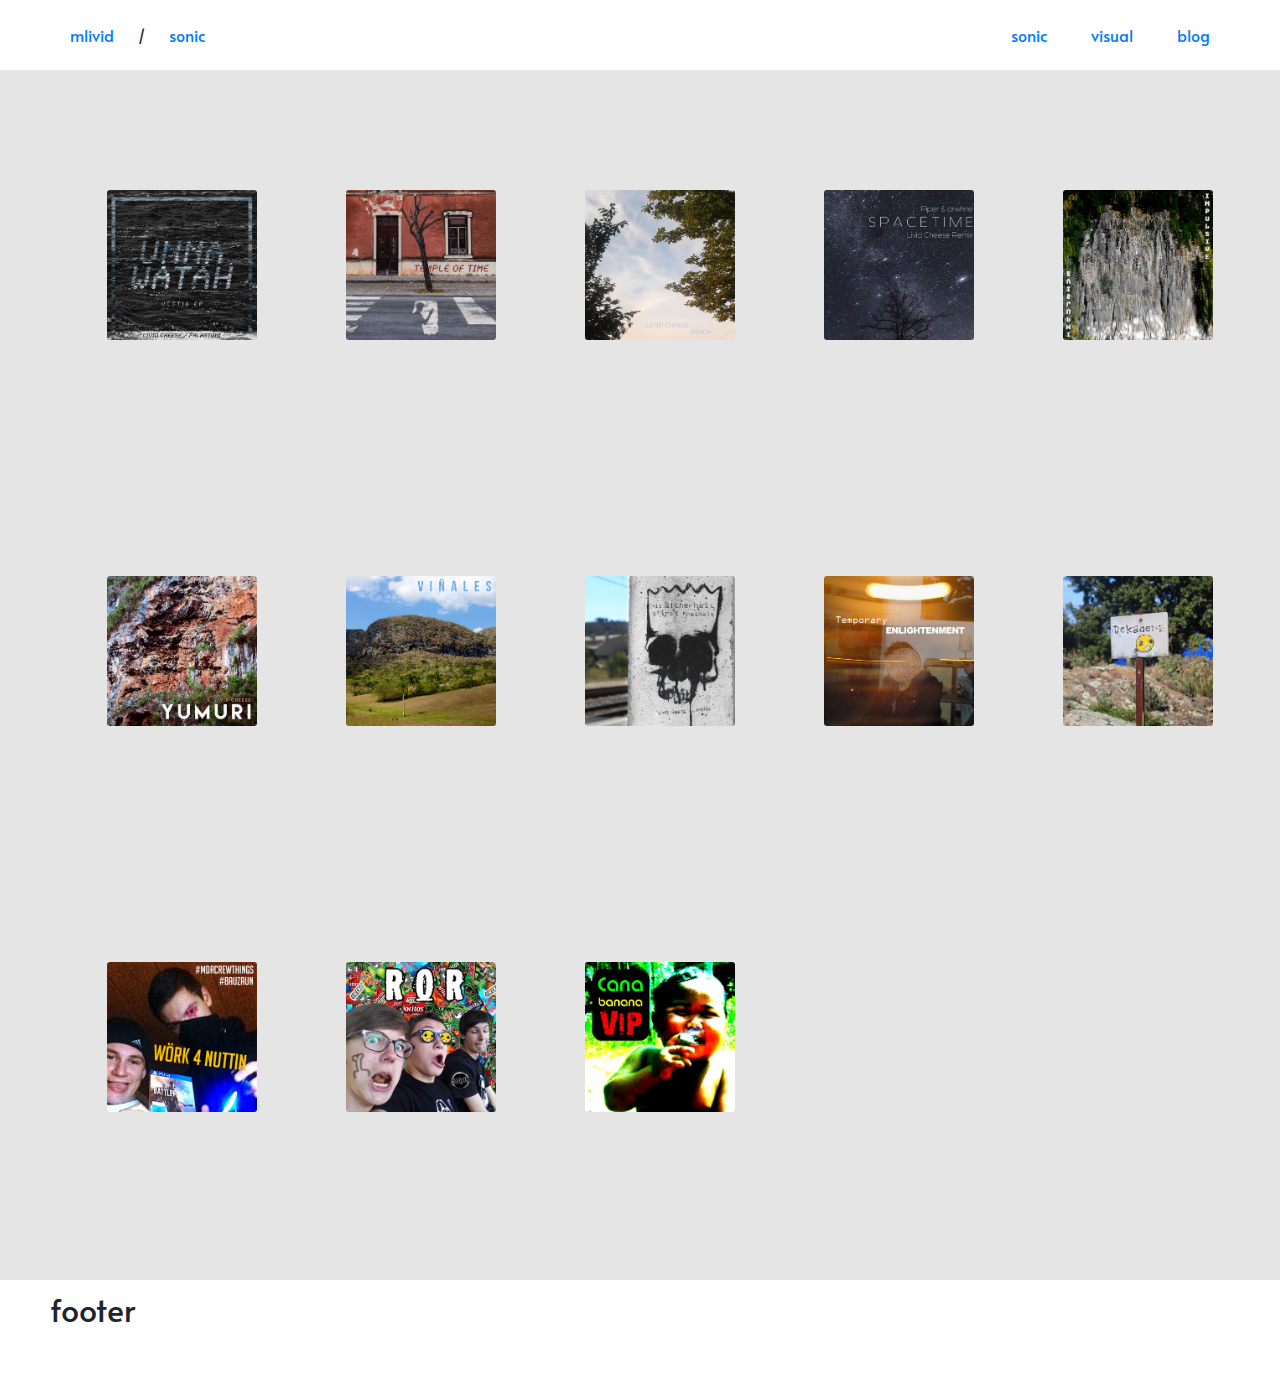
==== sound.html @ 3524cf8d "reset header and fix merge conflict" ====
<!DOCTYPE html>
    <head>
        <title>mlivid sound</title>
        <link rel="stylesheet" type="text/css" href="css/style.css">
        <link href="https://fonts.googleapis.com/css?family=Alata&display=swap" rel="stylesheet">
        <link rel="stylesheet" href="https://stackpath.bootstrapcdn.com/bootstrap/4.3.1/css/bootstrap.min.css" integrity="sha384-ggOyR0iXCbMQv3Xipma34MD+dH/1fQ784/j6cY/iJTQUOhcWr7x9JvoRxT2MZw1T" crossorigin="anonymous">

    </head>
    <body>
            <header>
                <div class="header_content">
                    <div class="header_left">
                        <a href="index.html">mlivid</a>
                        /
                        <a href="sound.html">sonic</a>
                    </div>
                    <div class="header_right">
                        <a href="sound.html">sonic</a>
                        <a href="visual.html">visual</a>
                        <a href="blog.html">blog</a>
                    </div>
                </div>
            </header>
            <div class="content">
                <div class="grid">
                    <!--wichtig das href des img und die id des div "collapse" müssen eineindeutig und die gleichen-->
                    


                    <div class = "tile"> <!--UNNAWATAH-->
                        <img class="cover" src="images/Livid Cheese COVER715/15_unnawatah715.jpg" data-toggle="collapse" href="#unnawatah" role="button" aria-expanded="false" aria-controls="collapseExample"/>
                    </div>
                    <div class="full_row">
                        <div class="collapse" id="unnawatah">
                            <div>
                                <div class="card card-body">
                                    <h3>Livid Cheese & Palastoni - Unnawatah</h3>
                                    <iframe width="100%" height="100" scrolling="no" frameborder="no" allow="autoplay" src="https://w.soundcloud.com/player/?url=https%3A//api.soundcloud.com/tracks/706743538&color=%23ff5500&auto_play=false&hide_related=true&show_comments=true&show_user=true&show_reposts=false&show_teaser=true&visual=true"></iframe>
                                    <a href="https://soundcloud.com/naughtyloss">Check out Palastoni on Soundcloud</a>
                                    <a href="https://open.spotify.com/track/0VYW7cqgPTGfHdKTnNtq9o?si=eqpNDlebTXCwEe1ejMHi8A">Stream via Spotify</a>
                                    <a href="https://lividcheese.bandcamp.com/track/space-time-livid-cheese-remix">Dive deep unna watah via Bandcamp</a>
                                    <h3></h3>
                                    <h3>My flat mate Palasti and I made a track and it turned out to be pretty sick.</h3>
                                    <h3>It is not at all about crazy sound design but much more about the vibes and the evolution of the melodic elements throughout the song which climaxes in the end of the 2nd drop.</h3>
                                    <h3>Dive deep unnawatah with this one let Captain Nemo guide you into the unknown.</h3>
                                </div>
                            </div>
                        </div>
                    </div>


                    <div class = "tile"> <!--TEMPLE OF TIME-->
                        <img class="cover" src="images/Livid Cheese COVER715/14_tot715.jpg" data-toggle="collapse" href="#temple" role="button" aria-expanded="false" aria-controls="collapseExample"/>
                    </div>
                    <div class="full_row">
                        <div class="collapse" id="temple">
                            <div>
                                <div class="card card-body">
                                    <h3>Livid Cheese - Temple of Time</h3>
                                    <iframe width="100%" height="100" scrolling="no" frameborder="no" allow="autoplay" src="https://w.soundcloud.com/player/?url=https%3A//api.soundcloud.com/tracks/706743538&color=%23ff5500&auto_play=false&hide_related=true&show_comments=true&show_user=true&show_reposts=false&show_teaser=true&visual=true"></iframe>
                                    <a href="https://open.spotify.com/track/0VYW7cqgPTGfHdKTnNtq9o?si=eqpNDlebTXCwEe1ejMHi8A">Stream via Spotify</a>
                                    <a href="https://lividcheese.bandcamp.com/track/space-time-livid-cheese-remix">Enter the Temple of Time via Bandcamp</a>
                                    <h3></h3>
                                    <h3>So there was this song 'Space Time' two homies from my hometown Bautzen made.</h3>
                                    <h3>I had already heard it in several sets by Moonchild (arwnhe's other alias) before I realized that he and a friend actually crafted it. The melody of the original is objectively intriguing, so I asked him for the stems. I came up with a liquid drum and bass version of the track. Enjoy the ride :)</h3>
                                </div>
                            </div>
                        </div>
                    </div>


                    <div class = "tile"> <!--REACH-->
                            <img class="cover" src="images/Livid Cheese COVER715/13 Reach715.jpg" data-toggle="collapse" href="#reach" role="button" aria-expanded="false" aria-controls="collapseExample"/>
                        </div>
                        <div class="full_row">
                            <div class="collapse" id="reach">
                                <div>
                                    <div class="card card-body">
                                        <h3>Reach</h3>
                                        <h3>ficki ficki</h3>
                                        <iframe width="100%" height="100" scrolling="no" frameborder="no" allow="autoplay" src="https://w.soundcloud.com/player/?url=https%3A//api.soundcloud.com/tracks/706743538&color=%23ff5500&auto_play=false&hide_related=true&show_comments=true&show_user=true&show_reposts=false&show_teaser=true&visual=true"></iframe>
                                        <a href="https://open.spotify.com/track/0VYW7cqgPTGfHdKTnNtq9o?si=eqpNDlebTXCwEe1ejMHi8A">Stream via Spotify</a>
                                        <a href="https://lividcheese.bandcamp.com/track/space-time-livid-cheese-remix">Download Space Time via Bandcamp</a>
                                        <h3>So there was this song 'Space Time' two homies from my hometown Bautzen made. I had already heard it in several sets by Moonchild (arwnhe's other alias) before I realized that he and another friend made it. The melody of the original is objectively pretty intriguing, so I asked him for the stems. I came up with a liquid drum and bass version of the track. Enjoy the ride :)</h3>
                                    </div>
                                </div>
                            </div>
                        </div>


                        <div class = "tile">  <!--SPACETIME-->
                            <img class="cover" src="images/Livid Cheese COVER715/12 spacetime715.jpg" data-toggle="collapse" href="#spacetime" role="button" aria-expanded="false" aria-controls="collapseExample"/>
                        </div> 
                        <div class="full_row">
                            <div class="collapse" id="spacetime">
                                <div>
                                    <div class="card card-body">
                                        <h3>Spacetime</h3>
                                        <iframe width="100%" height="300" scrolling="no" frameborder="no" allow="autoplay" src="https://w.soundcloud.com/player/?url=https%3A//api.soundcloud.com/tracks/718835131&color=%23ff5500&auto_play=false&hide_related=true&show_comments=true&show_user=true&show_reposts=false&show_teaser=true&visual=true"></iframe>
                                        <a href="https://open.spotify.com/track/0VYW7cqgPTGfHdKTnNtq9o?si=eqpNDlebTXCwEe1ejMHi8A">Stream via Spotify</a>
                                        <a href="https://lividcheese.bandcamp.com/track/space-time-livid-cheese-remix">Download Space Time via Bandcamp</a>
                                        <h3>So there was this song 'Space Time' two homies from my hometown Bautzen made.</h3>
                                        <h3>I had already heard it in several sets by Moonchild (arwnhe's other alias) before I realized that he and a friend actually crafted it. The melody of the original is objectively intriguing, so I asked him for the stems. I came up with a liquid drum and bass version of the track. Enjoy the ride :)</h3>
                                    </div>
                                </div>
                            </div>
                        </div>


                        <div class = "tile">  <!--IMPULSIVE-->
                            <img class="cover" src="images/Livid Cheese COVER715/10 impulsive715.jpg" data-toggle="collapse" href="#impulsive" role="button" aria-expanded="false" aria-controls="collapseExample"/>
                        </div> 
                        <div class="full_row">
                            <div class="collapse" id="impulsive">
                                <div>
                                    <div class="card card-body">
                                        <h3>Livid Cheese & Palastoni - Impulsive</h3>
                                        <iframe width="100%" height="300" scrolling="no" frameborder="no" allow="autoplay" src="https://w.soundcloud.com/player/?url=https%3A//api.soundcloud.com/tracks/485101725&color=%2328a143&auto_play=false&hide_related=true&show_comments=true&show_user=true&show_reposts=false&show_teaser=true&visual=true"></iframe>
                                        <a href="https://open.spotify.com/artist/6AQDiJjrzeagcT4Sgkg2Ni?si=mjuB1xohSgaCP45odhEedg">Stream via Spotify</a>
                                        <a href="https://lividcheese.bandcamp.com/track/impulsive">Download Impulsive via Bandcamp</a>
                                        <h3>enjoy the vibes of the beautiful middle-Saxonian river Zschopau</h3>                                   
                                    </div>
                                </div>
                            </div>
                        </div>


                        <div class = "tile">  <!--YUMURI-->
                            <img class="cover" src="images/Livid Cheese COVER715/09 Yumuri715.jpg" data-toggle="collapse" href="#yumuri" role="button" aria-expanded="false" aria-controls="collapseExample"/>
                        </div> 
                        <div class="full_row">
                            <div class="collapse" id="yumuri">
                                <div>
                                    <div class="card card-body">
                                        <h3>Livid Cheese - Yumuri</h3>
                                        
                                        <iframe width="100%" height="300" scrolling="no" frameborder="no" allow="autoplay" src="https://w.soundcloud.com/player/?url=https%3A//api.soundcloud.com/tracks/432289431&color=%23d66a33&auto_play=false&hide_related=true&show_comments=true&show_user=true&show_reposts=false&show_teaser=true&visual=true"></iframe>
                                        <a href="https://open.spotify.com/track/67fvqwncmJCj1f6Ekr0jHC?si=I_ZoDjfyQMy6Fdyn6_AzKQ">Stream via Spotify</a>
                                        <a href="http://soundcloudfollowers.org/download/?id=432289431">Download Yumuri</a>
                                        <h3>Last month I was stumbling through Yumuri canyon in the southeast of Cuba. Fucking beautiful nature they got there, gorgeous rock faces (cover) and the craziest colourful plants. When the trail I took ended I just undressed and swam further up in the Yumuri river. The water was drinkable. Imagine swimming in the middle of deserted nature and rainforest and just sipping right from where you swim in.

                                            I dunno man, this place was sick, I hope you liked what was created out of the canyons inspiration.</h3>
                                    </div>
                                </div>
                            </div>
                        </div>


                        <div class = "tile">  <!--VINALES-->
                            <img class="cover" src="images/Livid Cheese COVER715/08 vinales715.jpg" data-toggle="collapse" href="#vinales" role="button" aria-expanded="false" aria-controls="collapseExample"/>
                        </div> 
                        <div class="full_row">
                            <div class="collapse" id="vinales">
                                <div>
                                    <div class="card card-body">
                                        <h3>Livid Cheese - Viñales</h3>
                                        <iframe width="100%" height="300" scrolling="no" frameborder="no" allow="autoplay" src="https://w.soundcloud.com/player/?url=https%3A//api.soundcloud.com/tracks/482880207&color=%23d1d1d1&auto_play=false&hide_related=true&show_comments=true&show_user=true&show_reposts=false&show_teaser=true&visual=true"></iframe>
                                        <a href="https://open.spotify.com/track/779NUfbn9jmgmmMoBa0GAi?si=Aloc5Gw8S6SFxPTcd4yWhw">Stream via Spotify</a>
                                        <a href="https://www.toneden.io/pot-monkey/post/v-i-a-l-e-s">Download Viñales</a>
                                        <h3>My musical tribute to one of the most beautiful places I got to experience.<h3>

                                        <h3>Viñales, a village in the northern end of the island Cuba. An area full of fascinating rocks stomping out of the ground and tobacco fields between those. Unfortunately it's full of tourists but as a tourists who am I to complain.</h3>
                                            
                                        <h3>The song in its emotional variety represents the feelings I had in Viñales over the days. Once you are confronted with dancing and cheering people in the village. But around the village you find the beauty in the silence. You stand there in front of these rocks. They are not even that high. But because of their shape and colour you are kind of positively awed by this sheer power of nature that put these into beeing. Kinda the feelings I tried to recreate in the outro.</h3>
                                            
                                        <h3>So many sounds in this track are directly taken from my recordings of this place. Be it the sounds of the birds that I never have had heard before, the soothing screaming of the 50 year old old-timer engines reverbing between the rocks, the sounds of a carriage I was able to hitchhike with which is layered under the hi-hats for more organic percussion sounds.</h3>
                                        <h3>The vocals to be honest were recorded a week later in the center of Havanna.</h3>
                                        <h3>-- [These slums are especially special in Havanna because the way people live there is different to the way people live in the whole rest of the island. Basically folks from the villages who had dreams of the big money and came to the big town to pursue their happiness and their kids. Their kids eventually grew up, never experiencing the world outside Havanna and end up being Hustlers. Same procedure as anywhere else but here it was even more shocking since the cubans in other parts of the island often appreciated what they had and at least a little happy up to fucking content! Anyways, as people in these slums often do when the materialistic goals made up by society seem too far away to be reached and other thought construct to give ones live sense fail, they face towards alcohol... or religion! And that's what I saw.] --</h3>
                                        <h3>I roamed through the blocks ad suddenly heard percussive tribal drumming and chanting in the distant. I followed the source of the sound. Turning around a corner I saw two dozens of people standing in front of a shop where music came out of. I went closer to see what was going on in the shop: 1 guy doing some seriously rhythmically disturbing things to a conga (by using big gaps between the beats he created a crazy feeling of rhythm with which one always anticipated the next beats), 2 guys with african shakers, 1 guy using a rusty propeller of a ship as a cowbell, 1 guy screaming the devil out of his lungs in some african language and 50 people on way to few sqare-meters dancing wildly with closed eyes and echoing whatever that crazy singer just screamed. I asked one other man who was not so blown away in another state of conciousness as the people inside clearly were what the heck es pasa aqui? He answered something about "ritual religioso" and "Africa".</h3>
                                        <h3>As the basic rhythm was constant for many minutes put my bag down, started the recording and tried to get into the tune they play. Always when I am on a techno party I have to force myself to dance and then after 5-10min I am in a state of trance. Here It was the same. I digged this conga beat for 20 minutes until I realised that it'd be a good time to turn off the recording to save memory for something else to come. Man, I was so fucking into it, waking up from this trance I felt connected to primal musical instincts that I had not felt in this manner before. I mean look at it, that's how it started back then in good old Africa: some drumming sounds and chanting. If you ever get to witness this African music and it doesn't catch you on the very first tone, give it a shot for a couple of minutes since it might really grab you!</h3>
                                            
                                        <h3>Alright, enough of the story telling, go out in the sun and enjoy life fellas!</h3>
                                    </div>
                                </div>
                            </div>
                        </div>


                        <div class = "tile">  <!--SICHERHEIT-->
                            <img class="cover" src="images/Livid Cheese COVER715/06 Sicherheit715.jpg" data-toggle="collapse" href="#sicherheit" role="button" aria-expanded="false" aria-controls="collapseExample"/>
                        </div> 
                        <div class="full_row">
                            <div class="collapse" id="sicherheit">
                                <div>
                                    <div class="card card-body">
                                        <h3>Livid Cheese & Matec - Sicherheit</h3>
                                        <iframe width="100%" height="300" scrolling="no" frameborder="no" allow="autoplay" src="https://w.soundcloud.com/player/?url=https%3A//api.soundcloud.com/tracks/397514040&color=%232d96e0&auto_play=false&hide_related=true&show_comments=true&show_user=true&show_reposts=false&show_teaser=true&visual=true"></iframe>
                                        <h3>Last September I started to study Acoustical Engineering in Mittweida. It did not take long to find other Drum & Bass enthusiasts among my classmates. Matze (Matec) presented his humility to the genre obviously by wearing a Methlab pullover. After finding out that studying does not fill ones entire schedule in Mittweida I started to put some synthesizerlove on one of Matzes beats and the product is presented to you above.

                                        <h3>but what the fuck is "Sicherheit"?</h3>
                                            
                                        <h3>Back then we were a little bit affected by the election for the german parliament. Right-wing forces have grown stronger and the overall opinion of the middle shifts rightwards as well. To mirror our concerns about this development we inserted a vocal sample of Alice Weidel (hell of an straight-outta-economy populist shit talking cunt who got to sit in our parliament for the right-wing party since election.)</h3>
                                            
                                        <h3>Sicherheit means "safety". In the days of the election it was probably the populists' favourite word. By asking for more Sicherheit all the time and media constantly talking about nothing but the "unbearable" amount of refugees coming here the average Hans in Germany feels more and more unsafe, which critically effected the election result.</h3>
                                            
                                        <h3>So we added "Mit Sicherheit stirbt Freiheit" -> "Safety kills Freedom" to remind people of the freedom they give up by accepting all the the steps government takes or by letting in all the fears media wants to funnel into your mind without resistance.</h3>
                                        <h3>To put it in easier words -> fuck the system!</h3>
                                        <a href="https://open.spotify.com/track/35C97ByUmxFv35oGzkFTfx?si=05jttNeUR9edz_3TzuY2QA">Stream via Spotify</a>
                                        <a href="http://soundcloudfollowers.org/download/?id=397514040">Download Sicherheit via Bandcamp</a>
                                    </div>
                                </div>
                            </div>
                        </div>

                        <div class = "tile">  <!--TEMPORARY-->
                            <img class="cover" src="images/Livid Cheese COVER715/05 Temporary-Enlightenment715.jpg" data-toggle="collapse" href="#temporary" role="button" aria-expanded="false" aria-controls="collapseExample"/>
                        </div> 
                        <div class="full_row">
                            <div class="collapse" id="temporary">
                                <div>
                                    <div class="card card-body">
                                        <h3>Livid Cheese - Temporary Enlightenment</h3>
                                        <iframe width="100%" height="300" scrolling="no" frameborder="no" allow="autoplay" src="https://w.soundcloud.com/player/?url=https%3A//api.soundcloud.com/tracks/389510664&color=%23ff5500&auto_play=false&hide_related=true&show_comments=true&show_user=true&show_reposts=false&show_teaser=true&visual=true"></iframe>
                                    
                                        <a href="https://open.spotify.com/track/6PPWCiNvpUPGMFXHVnujs2?si=1ioA9Z0IQn6xGKL1jXKH9Q">Get enlightened via Spotify</a>
                                        <a href="http://soundcloudfollowers.org/download/?id=389510664">Download some enlightenment</a>
                                        <h3>So many ideas, so few memories. be temporarily enlightened by this one.</h3>
                                    </div>
                                </div>
                            </div>
                        </div>


                        <div class = "tile">  <!--DEKADENZ-->
                            <img class="cover" src="images/Livid Cheese COVER715/04 dekadenz715.jpg" data-toggle="collapse" href="#dekadenz" role="button" aria-expanded="false" aria-controls="collapseExample"/>
                        </div> 
                        <div class="full_row">
                            <div class="collapse" id="dekadenz">
                                <div>
                                    <div class="card card-body">
                                        <h3>Livid Cheese - Dekadenz</h3>
                                        <iframe width="100%" height="300" scrolling="no" frameborder="no" allow="autoplay" src="https://w.soundcloud.com/player/?url=https%3A//api.soundcloud.com/tracks/389510664&color=%23e0782d&auto_play=false&hide_related=true&show_comments=true&show_user=true&show_reposts=false&show_teaser=true&visual=true"></iframe>
                                    
                                        <a href="https://open.spotify.com/track/2xO3UsXY4QVBv0ifW6qBbq?si=4bXxICfFRqub1BuPX5k6Yg">Stream via Spotify</a>
                                    </div>
                                </div>
                            </div>
                        </div>


                        <div class = "tile">  <!--WORK-->
                            <img class="cover" src="images/Livid Cheese COVER715/02 wfn vip715.jpg" data-toggle="collapse" href="#work" role="button" aria-expanded="false" aria-controls="collapseExample"/>
                        </div> 
                        <div class="full_row">
                            <div class="collapse" id="work">
                                <div>
                                    <div class="card card-body">
                                        <h3>Decimal Bass - Work For Nothing (Livid Cheese & Solar Edit)</h3>
                                        <iframe width="100%" height="300" scrolling="no" frameborder="no" allow="autoplay" src="https://w.soundcloud.com/player/?url=https%3A//api.soundcloud.com/tracks/303990593&color=%23ff5500&auto_play=false&hide_related=true&show_comments=true&show_user=true&show_reposts=false&show_teaser=true&visual=true"></iframe>
                                
                                    </div>
                                </div>
                            </div>
                        </div>


                        <div class = "tile">  <!--ROR-->
                            <img class="cover" src="images/Livid Cheese COVER715/01 ROR715.jpg" data-toggle="collapse" href="#ror" role="button" aria-expanded="false" aria-controls="collapseExample"/>
                        </div> 
                        <div class="full_row">
                            <div class="collapse" id="ror">
                                <div>
                                    <div class="card card-body">
                                        <h3>Livid Cheese & Solar - ROR</h3>
                                        <iframe width="100%" height="300" scrolling="no" frameborder="no" allow="autoplay" src="https://w.soundcloud.com/player/?url=https%3A//api.soundcloud.com/tracks/261863784&color=%23ff5500&auto_play=false&hide_related=true&show_comments=true&show_user=true&show_reposts=false&show_teaser=true&visual=true"></iframe>
                                    
                                        <a href="https://open.spotify.com/track/3AsklCdsAoH7f1MB2kNes9?si=DL9CiZ8ATzmVFHXPJAV-aA">Stream via Spotify</a>
                                    </div>
                                </div>
                            </div>
                        </div>


                        <div class = "tile">  <!--canabanana-->
                            <img class="cover" src="images/Livid Cheese COVER715/00 VIP715.jpg" data-toggle="collapse" href="#canabanana" role="button" aria-expanded="false" aria-controls="collapseExample"/>
                        </div> 
                        <div class="full_row">
                            <div class="collapse" id="canabanana">
                                <div>
                                    <div class="card card-body">
                                        <h3>Livid Cheese & Solar - Canabanana VIP</h3>
                                        <iframe width="100%" height="300" scrolling="no" frameborder="no" allow="autoplay" src="https://w.soundcloud.com/player/?url=https%3A//api.soundcloud.com/tracks/160157179&color=%23ffd400&auto_play=false&hide_related=true&show_comments=true&show_user=true&show_reposts=false&show_teaser=true&visual=true"></iframe>
                                    
                                        <a href="https://open.spotify.com/track/1kcNEvEGFz5bKJR7i5erqo?si=QpOhnWnDQseDpcMiZ6Iqmw">Stream via Spotify</a>
                                    </div>
                                </div>
                            </div>
                        </div>

                </div>
            </div>
            <footer>
                <h2>footer</h2>
            </footer>
        </div>
    </body>
    <script src="https://code.jquery.com/jquery-3.1.1.min.js" ></script>
    <script src="https://cdnjs.cloudflare.com/ajax/libs/popper.js/1.14.7/umd/popper.min.js" integrity="sha384-UO2eT0CpHqdSJQ6hJty5KVphtPhzWj9WO1clHTMGa3JDZwrnQq4sF86dIHNDz0W1" crossorigin="anonymous"></script>
    <script src="https://stackpath.bootstrapcdn.com/bootstrap/4.3.1/js/bootstrap.min.js" integrity="sha384-JjSmVgyd0p3pXB1rRibZUAYoIIy6OrQ6VrjIEaFf/nJGzIxFDsf4x0xIM+B07jRM" crossorigin="anonymous"></script>
    <script src="script/app.js"></script>

</html
---- css/style.css ----
*{
    margin:0px;
    padding:0px;
    font-family: 'Alata', sans-serif;
    position:relative;
}
footer{
    height: 100px;
    padding:10px 50px;
}
header{
    position: fixed;
    top:0px;
    display:flex !important;
    flex-direction: row;
    height:70px;
    width:100vw;
    padding:10px 50px;
    align-items: center;
    overflow:auto;
    background-color: white;
    z-index: 100;
}
.header_content{
    margin:0px auto;
    width:100%;
    max-width:2000px;
}
a{
    padding:20px;
    text-decoration: none;
    
}
a:hover{
    color: darkblue;
    text-decoration: none;

}
header .header_left{
    text-align: left;
    float:left;
    width:50%;
}
header .header_right{
    text-align: right;
    float: right;
    width:50%;
}
body{
    text-align: center;
    width:100vw;
    overflow-y: scroll;
    overflow-x: hidden;
}
.content{
    margin-top:70px;
    padding: 50px 50px;
    background-color: rgba(0,0,0,0.1);
}
.grid{
    display:grid;
    grid-auto-flow: dense;
    grid-template-columns: repeat(auto-fit, minmax(220px,1fr));
    grid-gap: 1rem;
    justify-items: center;
}
.tile{
    width:150px;
    margin:50px;
}
.cover{
    margin:20px;
    -webkit-transition: margin 0.2s ease-in-out;
    -moz-transition: margin 0.2s ease-in-out;
    -o-transition: margin 0.2s ease-in-out;
    transition: margin 0.2s ease-in-out;
}
.cover:hover{
    cursor:pointer;
    animation:float 0.5s ease-in-out;
}
@keyframes float {
	0% {
		box-shadow: 0 0px 0px 0px rgba(0,0,0,0.3);
		transform: translatey(0px);
	}
	50% {
		box-shadow: 0 5px 15px 0px rgba(0,0,0,0.1);
		transform: translatey(-5px);
	}
	100% {
		box-shadow: 0 0px 0px 0px rgba(0,0,0,0.3);
		transform: translatey(0px);
	}
}


.tile .cover{
    width:100%;
    border-radius: 3px;
}
.full_row{
    grid-column: 1/-1 ;
    width:100%;
    max-width:1200px;
}

.card h3{
    padding:5px;
}
.vertical_list{
    display:flex;
    flex-direction: column;
    flex-wrap: wrap;
    align-self: center;
   
}
.list_wrapper{
    display:grid;
    grid-template-columns: 1;
    grid-template-rows: 1;
    background-color: rgba(0,0,0,0.7);
    height:100%;
    grid-column: 3;

}
.vertical_list li{
    
    padding:10px;
    margin: 20px 0px;
    text-align: center;
    
}
.list_wrapper .vertical_list button{
    padding:10px;
    border:0;
    font-size: 100%;
    font-family: inherit;
    color:white;
    background-color:rgba(0,0,0,0);
}
.vertical_list button:hover{
    border:1px solid white;
}
.image_container{
    display:grid;
    grid-template-columns: 3fr 1fr 1fr;
    grid-template-rows:1;
    background-image: url(../test.jpg);
    background-size: cover;
    height: 80vh;
}
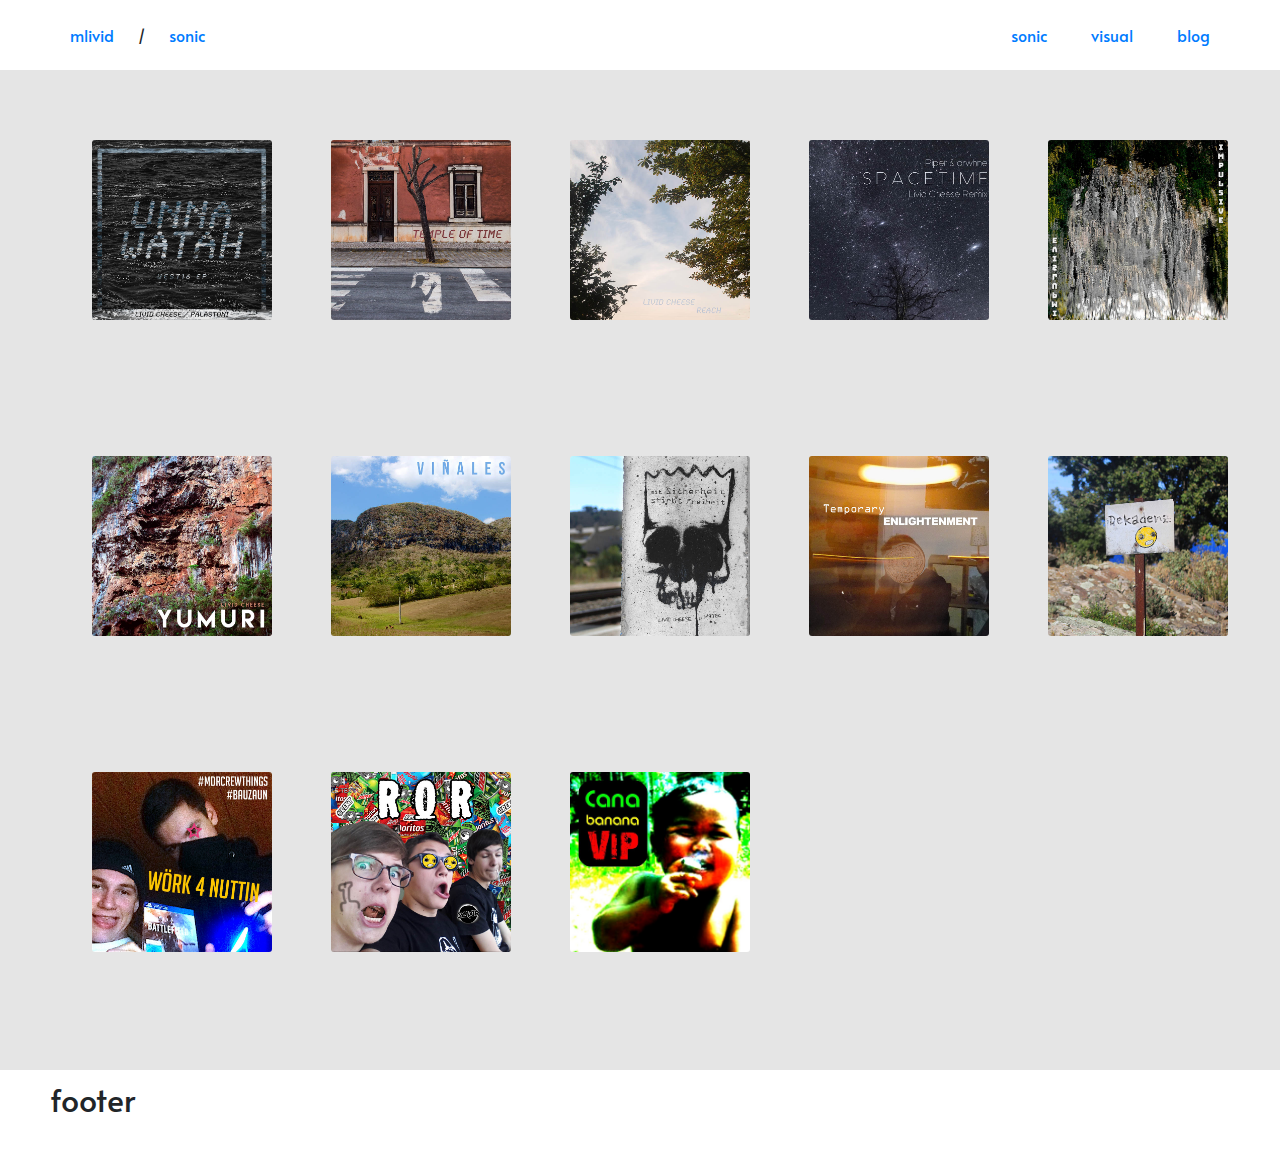
==== commit 794a1e65: "insert responsive css youtube embedd class as well as youtube videos for yumuri and reach" ====
--- a/sound.html
+++ b/sound.html
@@ -77,11 +77,23 @@
                                 <div>
                                     <div class="card card-body">
                                         <h3>Reach</h3>
-                                        <h3>ficki ficki</h3>
                                         <iframe width="100%" height="100" scrolling="no" frameborder="no" allow="autoplay" src="https://w.soundcloud.com/player/?url=https%3A//api.soundcloud.com/tracks/706743538&color=%23ff5500&auto_play=false&hide_related=true&show_comments=true&show_user=true&show_reposts=false&show_teaser=true&visual=true"></iframe>
                                         <a href="https://open.spotify.com/track/0VYW7cqgPTGfHdKTnNtq9o?si=eqpNDlebTXCwEe1ejMHi8A">Stream via Spotify</a>
                                         <a href="https://lividcheese.bandcamp.com/track/space-time-livid-cheese-remix">Download Space Time via Bandcamp</a>
-                                        <h3>So there was this song 'Space Time' two homies from my hometown Bautzen made. I had already heard it in several sets by Moonchild (arwnhe's other alias) before I realized that he and another friend made it. The melody of the original is objectively pretty intriguing, so I asked him for the stems. I came up with a liquid drum and bass version of the track. Enjoy the ride :)</h3>
+                                        <h3>The first drop shall remind you of the euphoria that summer festivals emit for it is mid winter right now. The second drop goes
+                                        <h3>d</h3>
+                                        <h3>e</h3>
+                                        <h3>e</h3>
+                                        <h3>e</h3>
+                                        <h3>e</h3>
+                                        <h3>p</h3>
+                                        <h3>Enjoy the vibes folks.</h3>
+                                        <h3> </h3>    
+                                        <h3>My flat mate Timo has already been using this song to score an aftermovie for an offroad bike race in Grünheide:</h3>    
+                                        <div class="embeddedvideocontainer">
+                                            <iframe width="100%" height="315" src="https://www.youtube.com/embed/KakprMYUggg" frameborder="0" allow="accelerometer; autoplay; encrypted-media; gyroscope; picture-in-picture" allowfullscreen></iframe>
+                                        </div>
+                                        
                                     </div>
                                 </div>
                             </div>
@@ -96,6 +108,7 @@
                                 <div>
                                     <div class="card card-body">
                                         <h3>Spacetime</h3>
+                                    
                                         <iframe width="100%" height="300" scrolling="no" frameborder="no" allow="autoplay" src="https://w.soundcloud.com/player/?url=https%3A//api.soundcloud.com/tracks/718835131&color=%23ff5500&auto_play=false&hide_related=true&show_comments=true&show_user=true&show_reposts=false&show_teaser=true&visual=true"></iframe>
                                         <a href="https://open.spotify.com/track/0VYW7cqgPTGfHdKTnNtq9o?si=eqpNDlebTXCwEe1ejMHi8A">Stream via Spotify</a>
                                         <a href="https://lividcheese.bandcamp.com/track/space-time-livid-cheese-remix">Download Space Time via Bandcamp</a>
@@ -133,7 +146,10 @@
                                 <div>
                                     <div class="card card-body">
                                         <h3>Livid Cheese - Yumuri</h3>
-                                        
+
+                                        <div class="embeddedvideocontainer">
+                                                <iframe width="560" height="315" src="https://www.youtube.com/embed/84eWsTuErRE" frameborder="0" allow="accelerometer; autoplay; encrypted-media; gyroscope; picture-in-picture" allowfullscreen></iframe>
+                                            </div>
                                         <iframe width="100%" height="300" scrolling="no" frameborder="no" allow="autoplay" src="https://w.soundcloud.com/player/?url=https%3A//api.soundcloud.com/tracks/432289431&color=%23d66a33&auto_play=false&hide_related=true&show_comments=true&show_user=true&show_reposts=false&show_teaser=true&visual=true"></iframe>
                                         <a href="https://open.spotify.com/track/67fvqwncmJCj1f6Ekr0jHC?si=I_ZoDjfyQMy6Fdyn6_AzKQ">Stream via Spotify</a>
                                         <a href="http://soundcloudfollowers.org/download/?id=432289431">Download Yumuri</a>
--- a/css/style.css
+++ b/css/style.css
@@ -65,8 +65,8 @@
     justify-items: center;
 }
 .tile{
-    width:150px;
-    margin:50px;
+    width:180px;
+    margin:0px;
 }
 .cover{
     margin:20px;
@@ -75,10 +75,28 @@
     -o-transition: margin 0.2s ease-in-out;
     transition: margin 0.2s ease-in-out;
 }
+
+.embeddedvideocontainer{
+    position: relative;
+    padding-bottom: 56.26%;
+    padding-top: 30px; height: 0; overflow: hidden;
+}
+.embeddedvideocontainer iframe,
+.embeddedvideocontainer object,
+.embeddedvideocontainer embed{
+    position: absolute;
+    top: 0;
+    left: 0;
+    width: 100%;
+    height: 100%;
+}
+
 .cover:hover{
     cursor:pointer;
     animation:float 0.5s ease-in-out;
 }
+
+
 @keyframes float {
 	0% {
 		box-shadow: 0 0px 0px 0px rgba(0,0,0,0.3);
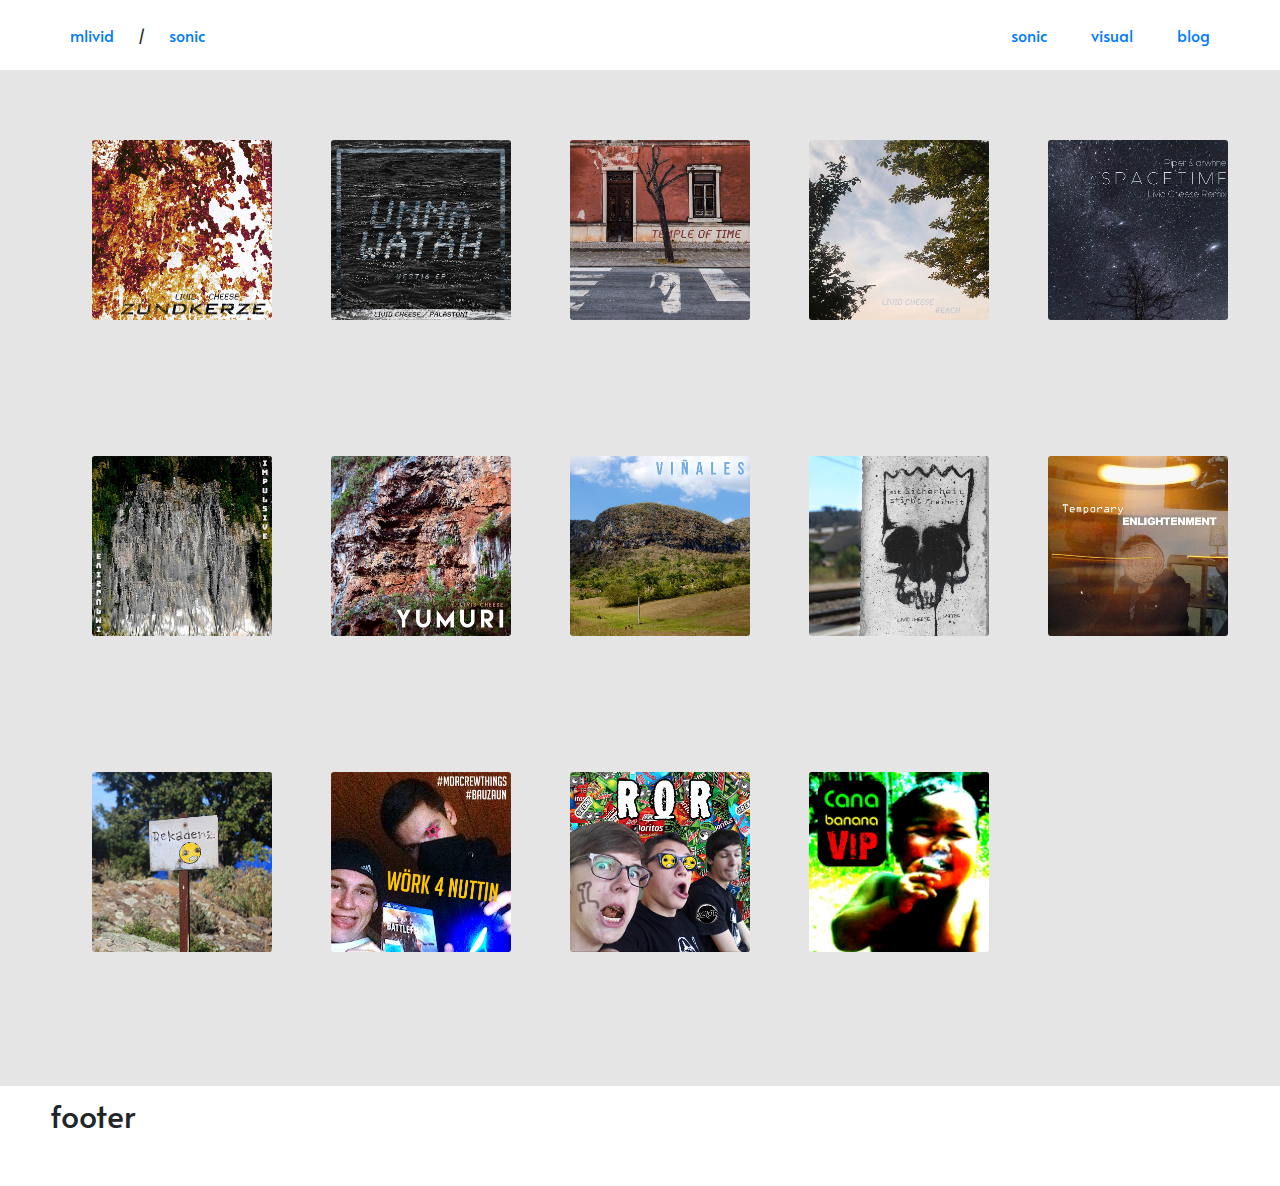
==== commit 08481adb: "allgemeines update von texten und zundkerze hinzugefugt" ====
--- a/sound.html
+++ b/sound.html
@@ -26,6 +26,26 @@
                     <!--wichtig das href des img und die id des div "collapse" müssen eineindeutig und die gleichen-->
                     
 
+                    <div class = "tile"> <!--ZUNDKERZE-->
+                        <img class="cover" src="images/Livid Cheese COVER715/16_Zundkerze_desaturated715.jpg" data-toggle="collapse" href="#zundkerze" role="button" aria-expanded="false" aria-controls="collapseExample"/>
+                    </div>
+                    <div class="full_row">
+                        <div class="collapse" id="zundkerze">
+                            <div>
+                                <div class="card card-body">
+                                    <h3>Livid Cheese - Zündkerze</h3>
+                                    <iframe width="100%" height="100" scrolling="no" frameborder="no" allow="autoplay" src="https://w.soundcloud.com/player/?url=https%3A//api.soundcloud.com/tracks/706743538&color=%23ff5500&auto_play=false&hide_related=true&show_comments=true&show_user=true&show_reposts=false&show_teaser=true"></iframe>
+                                    <a href="https://open.spotify.com/track/0VYW7cqgPTGfHdKTnNtq9o?si=eqpNDlebTXCwEe1ejMHi8A">Stream via Spotify</a>
+                                    <a href="https://lividcheese.bandcamp.com/track/space-time-livid-cheese-remix">Zündung on Bandcamp</a>
+                                    <h3></h3>
+                                    <p>In case you were wondering: Z&uuml;ndkerze is German and means spark plug.</p>
+                                    <p>This tune properly smashes your dancefloor filled with Drum&amp;Bass heads. Those major chords in the melody makes the song take itself not so seriously. The starker it hits you when the harder side of the track comes in.</p>
+                                    <p>Enjoy the dance, don't get blown up on new years eve. See you around livid people.</p>
+                                </div>
+                            </div>
+                        </div>
+                    </div>
+
 
                     <div class = "tile"> <!--UNNAWATAH-->
                         <img class="cover" src="images/Livid Cheese COVER715/15_unnawatah715.jpg" data-toggle="collapse" href="#unnawatah" role="button" aria-expanded="false" aria-controls="collapseExample"/>
@@ -35,14 +55,19 @@
                             <div>
                                 <div class="card card-body">
                                     <h3>Livid Cheese & Palastoni - Unnawatah</h3>
-                                    <iframe width="100%" height="100" scrolling="no" frameborder="no" allow="autoplay" src="https://w.soundcloud.com/player/?url=https%3A//api.soundcloud.com/tracks/706743538&color=%23ff5500&auto_play=false&hide_related=true&show_comments=true&show_user=true&show_reposts=false&show_teaser=true&visual=true"></iframe>
+                                    <iframe width="100%" height="100" scrolling="no" frameborder="no" allow="autoplay" src="https://w.soundcloud.com/player/?url=https%3A//api.soundcloud.com/tracks/706743538&color=%23ff5500&auto_play=false&hide_related=true&show_comments=true&show_user=true&show_reposts=false&show_teaser=true"></iframe>
                                     <a href="https://soundcloud.com/naughtyloss">Check out Palastoni on Soundcloud</a>
                                     <a href="https://open.spotify.com/track/0VYW7cqgPTGfHdKTnNtq9o?si=eqpNDlebTXCwEe1ejMHi8A">Stream via Spotify</a>
                                     <a href="https://lividcheese.bandcamp.com/track/space-time-livid-cheese-remix">Dive deep unna watah via Bandcamp</a>
                                     <h3></h3>
-                                    <h3>My flat mate Palasti and I made a track and it turned out to be pretty sick.</h3>
-                                    <h3>It is not at all about crazy sound design but much more about the vibes and the evolution of the melodic elements throughout the song which climaxes in the end of the 2nd drop.</h3>
-                                    <h3>Dive deep unnawatah with this one let Captain Nemo guide you into the unknown.</h3>
+                                    <p>Take a deep dive unnawatah. Who knows what initially made Palastoni naming the song like this but for some reason at every stage of making the track it felt right to stick to the name.</p>
+                                    <p>Perhaps it is because of the the drowsy numbness that the track conveys. Like having in mind that you should do something about your life but for some reason you somehow voluntarily stay indulged in your comfort zone. That comfort zone in this track is represented by the &quot;sea&quot;.</p>
+                                    <p>In the first few minutes all the sounds musically just bounce back and forth, just like thoughts, ideas and distress bounces back and forth sometimes in our heads.</p>
+                                    <p>Eventually you might grip tighter to an along passing idea. You think further and further about it, step further and further into the positive and hopeful vibes that this idea emits into your mind. (represented by that melody line in the 2nd drop)</p>
+                                    <p>But eventually there's a point where you ought to start working on that idea. Or where you fail to do so. The song ends here.</p>
+                                    <p>I am strongly convinced that such ideas of how you can improve your current situation often occur to everybody. Like your instinct always tells you in some way what will be good for you and what not. Separate from that person that'll harm you over and over again. Calling that friend that you know you've neglected for too long. Stick to that business idea or creative idea because you know it is genuinely good. Start acting on that believe you have in a way that is possible for you. Stop being a slave to this or that substance.</p>
+                                    <p>Somehow somewhere deep down in your thoughts you always know what to do. It is a question of how deep you are actually willing to meet your own thoughts. Then you'll thoroughly wanna evaluate those ideas according to the value that they actually have for you. And then finally comes the point where you decide to actually step out of the comfort zone, the point where you stop travelling with Captain Nemo and pop up from the marvellous beautiful ocean of numbness.</p>
+                                    <p>After all this song for me is a musical painting of that sea of numbness and of the effort to leave it. I hope this song makes you relate or even better makes you draw your own imaginative thinking patterns in your head when listening. Enjooooooy!</p>
                                 </div>
                             </div>
                         </div>
@@ -57,12 +82,14 @@
                             <div>
                                 <div class="card card-body">
                                     <h3>Livid Cheese - Temple of Time</h3>
-                                    <iframe width="100%" height="100" scrolling="no" frameborder="no" allow="autoplay" src="https://w.soundcloud.com/player/?url=https%3A//api.soundcloud.com/tracks/706743538&color=%23ff5500&auto_play=false&hide_related=true&show_comments=true&show_user=true&show_reposts=false&show_teaser=true&visual=true"></iframe>
-                                    <a href="https://open.spotify.com/track/0VYW7cqgPTGfHdKTnNtq9o?si=eqpNDlebTXCwEe1ejMHi8A">Stream via Spotify</a>
-                                    <a href="https://lividcheese.bandcamp.com/track/space-time-livid-cheese-remix">Enter the Temple of Time via Bandcamp</a>
-                                    <h3></h3>
-                                    <h3>So there was this song 'Space Time' two homies from my hometown Bautzen made.</h3>
-                                    <h3>I had already heard it in several sets by Moonchild (arwnhe's other alias) before I realized that he and a friend actually crafted it. The melody of the original is objectively intriguing, so I asked him for the stems. I came up with a liquid drum and bass version of the track. Enjoy the ride :)</h3>
+                                    <iframe width="100%" height="166" scrolling="no" frameborder="no" allow="autoplay" src="https://w.soundcloud.com/player/?url=https%3A//api.soundcloud.com/tracks/728710336&color=%23ff5500&auto_play=false&hide_related=false&show_comments=true&show_user=true&show_reposts=false&show_teaser=true"></iframe>
+                                    <a href="https://open.spotify.com/track/0Z7bib0qbrDPgtKkl1QlIy?si=7VODPsyNRqOi14xZgxnhqQ">Stream via Spotify</a>
+                                    <a href="https://lividcheese.bandcamp.com/track/temple-of-time">Enter the Temple of Time via Bandcamp</a>
+                                    <p></p>
+                                    <p>One more of those tracks that I made two years ago and forgot to release.</p>
+                                    <p>Back then I didn't had the confidence to hit the piano keys myself, so the chords you hear in the first half of the track are ripped from score for the temple of time in Zelda :D</p>
+                                    <p></p>
+                                    <p>Anyways, enjoy those oldskool vibes folks <3</p>
                                 </div>
                             </div>
                         </div>
@@ -77,19 +104,19 @@
                                 <div>
                                     <div class="card card-body">
                                         <h3>Reach</h3>
-                                        <iframe width="100%" height="100" scrolling="no" frameborder="no" allow="autoplay" src="https://w.soundcloud.com/player/?url=https%3A//api.soundcloud.com/tracks/706743538&color=%23ff5500&auto_play=false&hide_related=true&show_comments=true&show_user=true&show_reposts=false&show_teaser=true&visual=true"></iframe>
+                                        <iframe width="100%" height="100" scrolling="no" frameborder="no" allow="autoplay" src="https://w.soundcloud.com/player/?url=https%3A//api.soundcloud.com/tracks/706743538&color=%23ff5500&auto_play=false&hide_related=true&show_comments=true&show_user=true&show_reposts=false&show_teaser=true"></iframe>
                                         <a href="https://open.spotify.com/track/0VYW7cqgPTGfHdKTnNtq9o?si=eqpNDlebTXCwEe1ejMHi8A">Stream via Spotify</a>
                                         <a href="https://lividcheese.bandcamp.com/track/space-time-livid-cheese-remix">Download Space Time via Bandcamp</a>
-                                        <h3>The first drop shall remind you of the euphoria that summer festivals emit for it is mid winter right now. The second drop goes
-                                        <h3>d</h3>
-                                        <h3>e</h3>
-                                        <h3>e</h3>
-                                        <h3>e</h3>
-                                        <h3>e</h3>
-                                        <h3>p</h3>
-                                        <h3>Enjoy the vibes folks.</h3>
-                                        <h3> </h3>    
-                                        <h3>My flat mate Timo has already been using this song to score an aftermovie for an offroad bike race in Grünheide:</h3>    
+                                        <p>The first drop shall remind you of the euphoria that summer festivals emit for it is mid winter right now. The second drop goes
+                                        <p>d</p>
+                                        <p>e</p>
+                                        <p>e</p>
+                                        <p>e</p>
+                                        <p>e</p>
+                                        <p>p</p>
+                                        <p>Enjoy the vibes folks.</p>
+                                        <p> </p>    
+                                        <p>My flat mate Timo has already been using this song to score an aftermovie for an offroad bike race in Grünheide:</p>    
                                         <div class="embeddedvideocontainer">
                                             <iframe width="100%" height="315" src="https://www.youtube.com/embed/KakprMYUggg" frameborder="0" allow="accelerometer; autoplay; encrypted-media; gyroscope; picture-in-picture" allowfullscreen></iframe>
                                         </div>
@@ -109,11 +136,11 @@
                                     <div class="card card-body">
                                         <h3>Spacetime</h3>
                                     
-                                        <iframe width="100%" height="300" scrolling="no" frameborder="no" allow="autoplay" src="https://w.soundcloud.com/player/?url=https%3A//api.soundcloud.com/tracks/718835131&color=%23ff5500&auto_play=false&hide_related=true&show_comments=true&show_user=true&show_reposts=false&show_teaser=true&visual=true"></iframe>
+                                        <iframe width="100%" height="166" scrolling="no" frameborder="no" allow="autoplay" src="https://w.soundcloud.com/player/?url=https%3A//api.soundcloud.com/tracks/718835131&color=%23ff5500&auto_play=false&hide_related=true&show_comments=true&show_user=true&show_reposts=false&show_teaser=true"></iframe>
                                         <a href="https://open.spotify.com/track/0VYW7cqgPTGfHdKTnNtq9o?si=eqpNDlebTXCwEe1ejMHi8A">Stream via Spotify</a>
                                         <a href="https://lividcheese.bandcamp.com/track/space-time-livid-cheese-remix">Download Space Time via Bandcamp</a>
-                                        <h3>So there was this song 'Space Time' two homies from my hometown Bautzen made.</h3>
-                                        <h3>I had already heard it in several sets by Moonchild (arwnhe's other alias) before I realized that he and a friend actually crafted it. The melody of the original is objectively intriguing, so I asked him for the stems. I came up with a liquid drum and bass version of the track. Enjoy the ride :)</h3>
+                                        <p>So there was this song 'Space Time' two homies from my hometown Bautzen made.</p>
+                                        <p>I had already heard it in several sets by Moonchild (arwnhe's other alias) before I realized that he and a friend actually crafted it. The melody of the original is objectively intriguing, so I asked him for the stems. I came up with a liquid drum and bass version of the track. Enjoy the ride :)</p>
                                     </div>
                                 </div>
                             </div>
@@ -128,10 +155,10 @@
                                 <div>
                                     <div class="card card-body">
                                         <h3>Livid Cheese & Palastoni - Impulsive</h3>
-                                        <iframe width="100%" height="300" scrolling="no" frameborder="no" allow="autoplay" src="https://w.soundcloud.com/player/?url=https%3A//api.soundcloud.com/tracks/485101725&color=%2328a143&auto_play=false&hide_related=true&show_comments=true&show_user=true&show_reposts=false&show_teaser=true&visual=true"></iframe>
+                                        <iframe width="100%" height="166" scrolling="no" frameborder="no" allow="autoplay" src="https://w.soundcloud.com/player/?url=https%3A//api.soundcloud.com/tracks/485101725&color=%2328a143&auto_play=false&hide_related=true&show_comments=true&show_user=true&show_reposts=false&show_teaser=true"></iframe>
                                         <a href="https://open.spotify.com/artist/6AQDiJjrzeagcT4Sgkg2Ni?si=mjuB1xohSgaCP45odhEedg">Stream via Spotify</a>
                                         <a href="https://lividcheese.bandcamp.com/track/impulsive">Download Impulsive via Bandcamp</a>
-                                        <h3>enjoy the vibes of the beautiful middle-Saxonian river Zschopau</h3>                                   
+                                        <p>enjoy the vibes of the beautiful middle-Saxonian river Zschopau</p>                                   
                                     </div>
                                 </div>
                             </div>
@@ -150,12 +177,12 @@
                                         <div class="embeddedvideocontainer">
                                                 <iframe width="560" height="315" src="https://www.youtube.com/embed/84eWsTuErRE" frameborder="0" allow="accelerometer; autoplay; encrypted-media; gyroscope; picture-in-picture" allowfullscreen></iframe>
                                             </div>
-                                        <iframe width="100%" height="300" scrolling="no" frameborder="no" allow="autoplay" src="https://w.soundcloud.com/player/?url=https%3A//api.soundcloud.com/tracks/432289431&color=%23d66a33&auto_play=false&hide_related=true&show_comments=true&show_user=true&show_reposts=false&show_teaser=true&visual=true"></iframe>
+                                        
+                                        <iframe width="100%" height="166" scrolling="no" frameborder="no" allow="autoplay" src="https://w.soundcloud.com/player/?url=https%3A//api.soundcloud.com/tracks/432289431&color=%23d66a33&auto_play=false&hide_related=true&show_comments=true&show_user=true&show_reposts=false&show_teaser=true"></iframe>
                                         <a href="https://open.spotify.com/track/67fvqwncmJCj1f6Ekr0jHC?si=I_ZoDjfyQMy6Fdyn6_AzKQ">Stream via Spotify</a>
                                         <a href="http://soundcloudfollowers.org/download/?id=432289431">Download Yumuri</a>
-                                        <h3>Last month I was stumbling through Yumuri canyon in the southeast of Cuba. Fucking beautiful nature they got there, gorgeous rock faces (cover) and the craziest colourful plants. When the trail I took ended I just undressed and swam further up in the Yumuri river. The water was drinkable. Imagine swimming in the middle of deserted nature and rainforest and just sipping right from where you swim in.
-
-                                            I dunno man, this place was sick, I hope you liked what was created out of the canyons inspiration.</h3>
+                                        <p>Last month I was stumbling through Yumuri canyon in the southeast of Cuba. Fucking beautiful nature they got there, gorgeous rock faces (cover) and the craziest colourful plants. When the trail I took ended I just undressed and swam further up in the Yumuri river. The water was drinkable. Imagine swimming in the middle of deserted nature and rainforest and just sipping right from where you swim in.</p>
+                                        <p>This place was sick, I hope you liked what was created out of the canyons inspiration.</p>
                                     </div>
                                 </div>
                             </div>
@@ -170,7 +197,7 @@
                                 <div>
                                     <div class="card card-body">
                                         <h3>Livid Cheese - Viñales</h3>
-                                        <iframe width="100%" height="300" scrolling="no" frameborder="no" allow="autoplay" src="https://w.soundcloud.com/player/?url=https%3A//api.soundcloud.com/tracks/482880207&color=%23d1d1d1&auto_play=false&hide_related=true&show_comments=true&show_user=true&show_reposts=false&show_teaser=true&visual=true"></iframe>
+                                        <iframe width="100%" height="166" scrolling="no" frameborder="no" allow="autoplay" src="https://w.soundcloud.com/player/?url=https%3A//api.soundcloud.com/tracks/482880207&color=%23d1d1d1&auto_play=false&hide_related=true&show_comments=true&show_user=true&show_reposts=false&show_teaser=true"></iframe>
                                         <a href="https://open.spotify.com/track/779NUfbn9jmgmmMoBa0GAi?si=Aloc5Gw8S6SFxPTcd4yWhw">Stream via Spotify</a>
                                         <a href="https://www.toneden.io/pot-monkey/post/v-i-a-l-e-s">Download Viñales</a>
                                         <h3>My musical tribute to one of the most beautiful places I got to experience.<h3>
@@ -200,17 +227,17 @@
                                 <div>
                                     <div class="card card-body">
                                         <h3>Livid Cheese & Matec - Sicherheit</h3>
-                                        <iframe width="100%" height="300" scrolling="no" frameborder="no" allow="autoplay" src="https://w.soundcloud.com/player/?url=https%3A//api.soundcloud.com/tracks/397514040&color=%232d96e0&auto_play=false&hide_related=true&show_comments=true&show_user=true&show_reposts=false&show_teaser=true&visual=true"></iframe>
-                                        <h3>Last September I started to study Acoustical Engineering in Mittweida. It did not take long to find other Drum & Bass enthusiasts among my classmates. Matze (Matec) presented his humility to the genre obviously by wearing a Methlab pullover. After finding out that studying does not fill ones entire schedule in Mittweida I started to put some synthesizerlove on one of Matzes beats and the product is presented to you above.
-
-                                        <h3>but what the fuck is "Sicherheit"?</h3>
-                                            
-                                        <h3>Back then we were a little bit affected by the election for the german parliament. Right-wing forces have grown stronger and the overall opinion of the middle shifts rightwards as well. To mirror our concerns about this development we inserted a vocal sample of Alice Weidel (hell of an straight-outta-economy populist shit talking cunt who got to sit in our parliament for the right-wing party since election.)</h3>
-                                            
-                                        <h3>Sicherheit means "safety". In the days of the election it was probably the populists' favourite word. By asking for more Sicherheit all the time and media constantly talking about nothing but the "unbearable" amount of refugees coming here the average Hans in Germany feels more and more unsafe, which critically effected the election result.</h3>
-                                            
-                                        <h3>So we added "Mit Sicherheit stirbt Freiheit" -> "Safety kills Freedom" to remind people of the freedom they give up by accepting all the the steps government takes or by letting in all the fears media wants to funnel into your mind without resistance.</h3>
-                                        <h3>To put it in easier words -> fuck the system!</h3>
+                                        <iframe width="100%" height="166" scrolling="no" frameborder="no" allow="autoplay" src="https://w.soundcloud.com/player/?url=https%3A//api.soundcloud.com/tracks/397514040&color=%232d96e0&auto_play=false&hide_related=true&show_comments=true&show_user=true&show_reposts=false&show_teaser=true"></iframe>
+                                        <p>Last September I started to study Acoustical Engineering in Mittweida. It did not take long to find other Drum & Bass enthusiasts among my classmates. Matze (Matec) presented his humility to the genre obviously by wearing a Methlab pullover. After finding out that studying does not fill ones entire schedule in Mittweida I started to put some synthesizerlove on one of Matzes beats and the product is presented to you above.</p>
+
+                                        <p>but what the fuck is "Sicherheit"?</p>
+                                            
+                                        <p>Back then we were a little bit affected by the election for the german parliament. Right-wing forces have grown stronger and the overall opinion of the middle shifts rightwards as well. To mirror our concerns about this development we inserted a vocal sample of Alice Weidel (hell of an straight-outta-economy populist shit talking cunt who got to sit in our parliament for the right-wing party since election.)</p>
+                                            
+                                        <p>Sicherheit means "safety". In the days of the election it was probably the populists' favourite word. By asking for more Sicherheit all the time and media constantly talking about nothing but the "unbearable" amount of refugees coming here the average Hans in Germany feels more and more unsafe, which critically effected the election result.</p>
+                                            
+                                        <p/p>So we added "Mit Sicherheit stirbt Freiheit" -> "Safety kills Freedom" to remind people of the freedom they give up by accepting all the the steps government takes or by letting in all the fears media wants to funnel into your mind without resistance.</p>
+                                        <p>To put it in easier words -> <h3>fuck the system!</h3></p>
                                         <a href="https://open.spotify.com/track/35C97ByUmxFv35oGzkFTfx?si=05jttNeUR9edz_3TzuY2QA">Stream via Spotify</a>
                                         <a href="http://soundcloudfollowers.org/download/?id=397514040">Download Sicherheit via Bandcamp</a>
                                     </div>
@@ -226,7 +253,7 @@
                                 <div>
                                     <div class="card card-body">
                                         <h3>Livid Cheese - Temporary Enlightenment</h3>
-                                        <iframe width="100%" height="300" scrolling="no" frameborder="no" allow="autoplay" src="https://w.soundcloud.com/player/?url=https%3A//api.soundcloud.com/tracks/389510664&color=%23ff5500&auto_play=false&hide_related=true&show_comments=true&show_user=true&show_reposts=false&show_teaser=true&visual=true"></iframe>
+                                        <iframe width="100%" height="166" scrolling="no" frameborder="no" allow="autoplay" src="https://w.soundcloud.com/player/?url=https%3A//api.soundcloud.com/tracks/389510664&color=%23ff5500&auto_play=false&hide_related=true&show_comments=true&show_user=true&show_reposts=false&show_teaser=true"></iframe>
                                     
                                         <a href="https://open.spotify.com/track/6PPWCiNvpUPGMFXHVnujs2?si=1ioA9Z0IQn6xGKL1jXKH9Q">Get enlightened via Spotify</a>
                                         <a href="http://soundcloudfollowers.org/download/?id=389510664">Download some enlightenment</a>
@@ -245,7 +272,7 @@
                                 <div>
                                     <div class="card card-body">
                                         <h3>Livid Cheese - Dekadenz</h3>
-                                        <iframe width="100%" height="300" scrolling="no" frameborder="no" allow="autoplay" src="https://w.soundcloud.com/player/?url=https%3A//api.soundcloud.com/tracks/389510664&color=%23e0782d&auto_play=false&hide_related=true&show_comments=true&show_user=true&show_reposts=false&show_teaser=true&visual=true"></iframe>
+                                        <iframe width="100%" height="166" scrolling="no" frameborder="no" allow="autoplay" src="https://w.soundcloud.com/player/?url=https%3A//api.soundcloud.com/tracks/389510664&color=%23e0782d&auto_play=false&hide_related=true&show_comments=true&show_user=true&show_reposts=false&show_teaser=true"></iframe>
                                     
                                         <a href="https://open.spotify.com/track/2xO3UsXY4QVBv0ifW6qBbq?si=4bXxICfFRqub1BuPX5k6Yg">Stream via Spotify</a>
                                     </div>
@@ -262,7 +289,7 @@
                                 <div>
                                     <div class="card card-body">
                                         <h3>Decimal Bass - Work For Nothing (Livid Cheese & Solar Edit)</h3>
-                                        <iframe width="100%" height="300" scrolling="no" frameborder="no" allow="autoplay" src="https://w.soundcloud.com/player/?url=https%3A//api.soundcloud.com/tracks/303990593&color=%23ff5500&auto_play=false&hide_related=true&show_comments=true&show_user=true&show_reposts=false&show_teaser=true&visual=true"></iframe>
+                                        <iframe width="100%" height="166" scrolling="no" frameborder="no" allow="autoplay" src="https://w.soundcloud.com/player/?url=https%3A//api.soundcloud.com/tracks/303990593&color=%23ff5500&auto_play=false&hide_related=true&show_comments=true&show_user=true&show_reposts=false&show_teaser=true"></iframe>
                                 
                                     </div>
                                 </div>
@@ -278,7 +305,7 @@
                                 <div>
                                     <div class="card card-body">
                                         <h3>Livid Cheese & Solar - ROR</h3>
-                                        <iframe width="100%" height="300" scrolling="no" frameborder="no" allow="autoplay" src="https://w.soundcloud.com/player/?url=https%3A//api.soundcloud.com/tracks/261863784&color=%23ff5500&auto_play=false&hide_related=true&show_comments=true&show_user=true&show_reposts=false&show_teaser=true&visual=true"></iframe>
+                                        <iframe width="100%" height="166" scrolling="no" frameborder="no" allow="autoplay" src="https://w.soundcloud.com/player/?url=https%3A//api.soundcloud.com/tracks/261863784&color=%23ff5500&auto_play=false&hide_related=true&show_comments=true&show_user=true&show_reposts=false&show_teaser=true"></iframe>
                                     
                                         <a href="https://open.spotify.com/track/3AsklCdsAoH7f1MB2kNes9?si=DL9CiZ8ATzmVFHXPJAV-aA">Stream via Spotify</a>
                                     </div>
@@ -295,7 +322,7 @@
                                 <div>
                                     <div class="card card-body">
                                         <h3>Livid Cheese & Solar - Canabanana VIP</h3>
-                                        <iframe width="100%" height="300" scrolling="no" frameborder="no" allow="autoplay" src="https://w.soundcloud.com/player/?url=https%3A//api.soundcloud.com/tracks/160157179&color=%23ffd400&auto_play=false&hide_related=true&show_comments=true&show_user=true&show_reposts=false&show_teaser=true&visual=true"></iframe>
+                                        <iframe width="100%" height="166" scrolling="no" frameborder="no" allow="autoplay" src="https://w.soundcloud.com/player/?url=https%3A//api.soundcloud.com/tracks/160157179&color=%23ffd400&auto_play=false&hide_related=true&show_comments=true&show_user=true&show_reposts=false&show_teaser=true"></iframe>
                                     
                                         <a href="https://open.spotify.com/track/1kcNEvEGFz5bKJR7i5erqo?si=QpOhnWnDQseDpcMiZ6Iqmw">Stream via Spotify</a>
                                     </div>
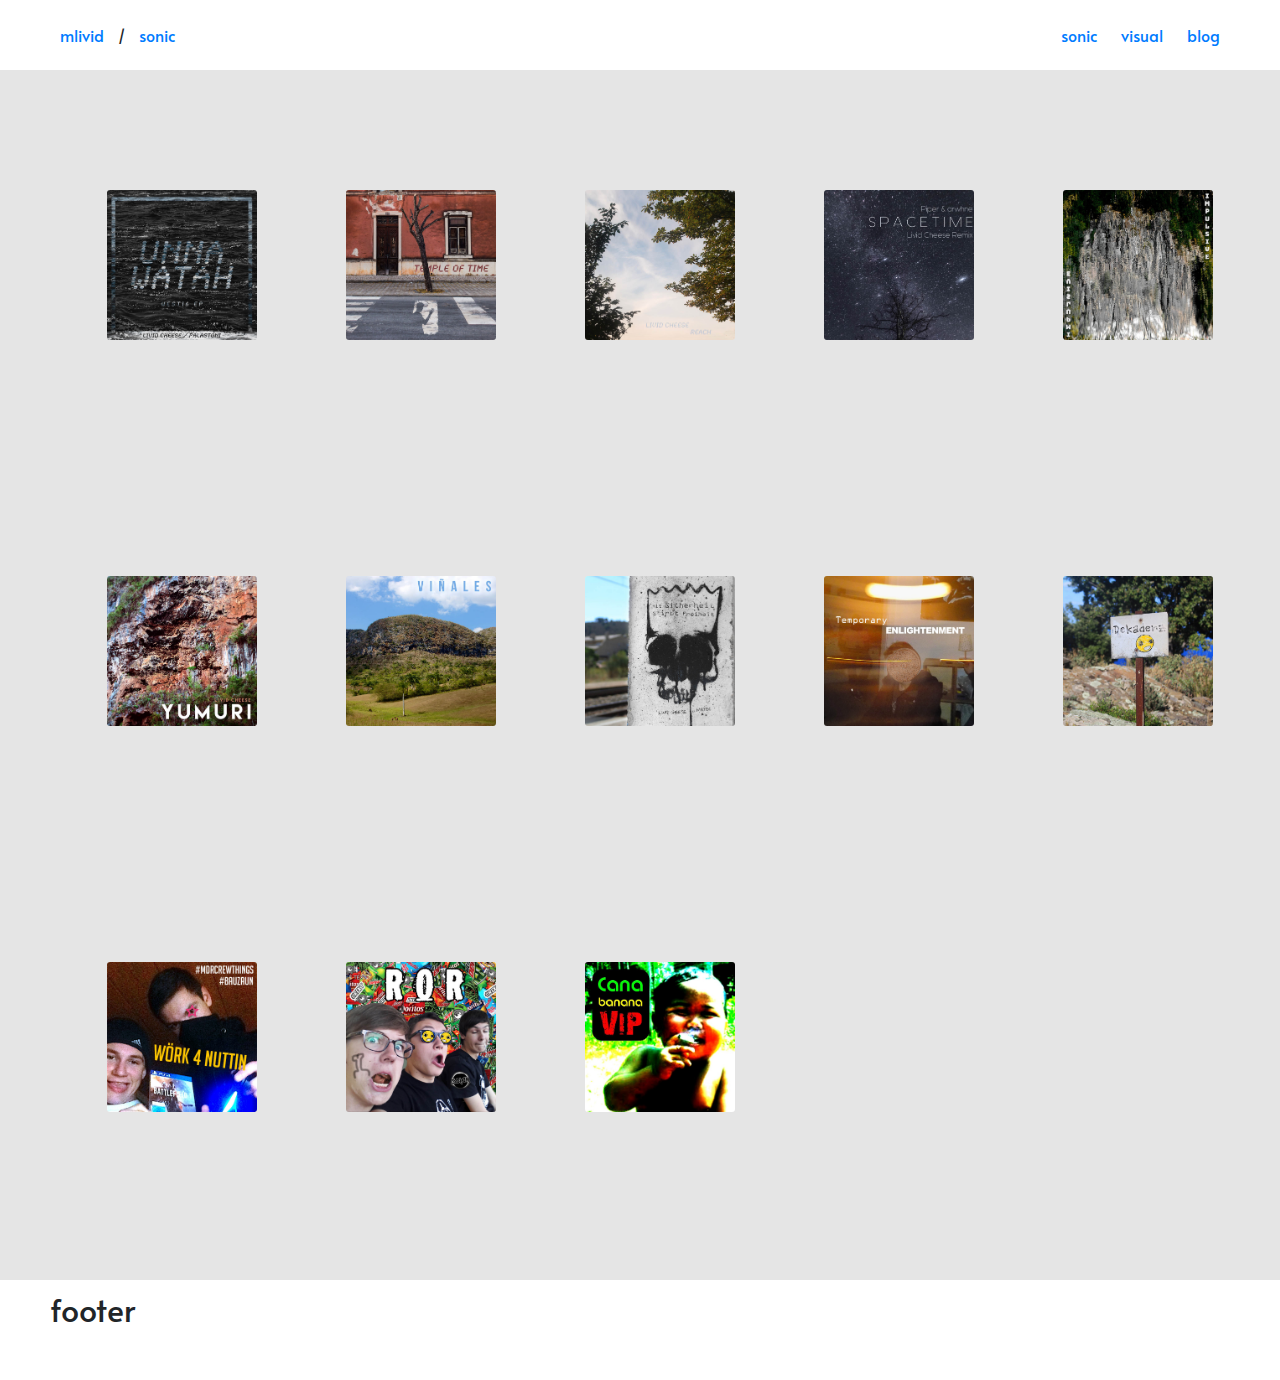
==== commit 53b39b25: "adding style to sounds" ====
--- a/sound.html
+++ b/sound.html
@@ -26,26 +26,6 @@
                     <!--wichtig das href des img und die id des div "collapse" müssen eineindeutig und die gleichen-->
                     
 
-                    <div class = "tile"> <!--ZUNDKERZE-->
-                        <img class="cover" src="images/Livid Cheese COVER715/16_Zundkerze_desaturated715.jpg" data-toggle="collapse" href="#zundkerze" role="button" aria-expanded="false" aria-controls="collapseExample"/>
-                    </div>
-                    <div class="full_row">
-                        <div class="collapse" id="zundkerze">
-                            <div>
-                                <div class="card card-body">
-                                    <h3>Livid Cheese - Zündkerze</h3>
-                                    <iframe width="100%" height="100" scrolling="no" frameborder="no" allow="autoplay" src="https://w.soundcloud.com/player/?url=https%3A//api.soundcloud.com/tracks/706743538&color=%23ff5500&auto_play=false&hide_related=true&show_comments=true&show_user=true&show_reposts=false&show_teaser=true"></iframe>
-                                    <a href="https://open.spotify.com/track/0VYW7cqgPTGfHdKTnNtq9o?si=eqpNDlebTXCwEe1ejMHi8A">Stream via Spotify</a>
-                                    <a href="https://lividcheese.bandcamp.com/track/space-time-livid-cheese-remix">Zündung on Bandcamp</a>
-                                    <h3></h3>
-                                    <p>In case you were wondering: Z&uuml;ndkerze is German and means spark plug.</p>
-                                    <p>This tune properly smashes your dancefloor filled with Drum&amp;Bass heads. Those major chords in the melody makes the song take itself not so seriously. The starker it hits you when the harder side of the track comes in.</p>
-                                    <p>Enjoy the dance, don't get blown up on new years eve. See you around livid people.</p>
-                                </div>
-                            </div>
-                        </div>
-                    </div>
-
 
                     <div class = "tile"> <!--UNNAWATAH-->
                         <img class="cover" src="images/Livid Cheese COVER715/15_unnawatah715.jpg" data-toggle="collapse" href="#unnawatah" role="button" aria-expanded="false" aria-controls="collapseExample"/>
@@ -54,20 +34,27 @@
                         <div class="collapse" id="unnawatah">
                             <div>
                                 <div class="card card-body">
-                                    <h3>Livid Cheese & Palastoni - Unnawatah</h3>
-                                    <iframe width="100%" height="100" scrolling="no" frameborder="no" allow="autoplay" src="https://w.soundcloud.com/player/?url=https%3A//api.soundcloud.com/tracks/706743538&color=%23ff5500&auto_play=false&hide_related=true&show_comments=true&show_user=true&show_reposts=false&show_teaser=true"></iframe>
-                                    <a href="https://soundcloud.com/naughtyloss">Check out Palastoni on Soundcloud</a>
-                                    <a href="https://open.spotify.com/track/0VYW7cqgPTGfHdKTnNtq9o?si=eqpNDlebTXCwEe1ejMHi8A">Stream via Spotify</a>
-                                    <a href="https://lividcheese.bandcamp.com/track/space-time-livid-cheese-remix">Dive deep unna watah via Bandcamp</a>
-                                    <h3></h3>
-                                    <p>Take a deep dive unnawatah. Who knows what initially made Palastoni naming the song like this but for some reason at every stage of making the track it felt right to stick to the name.</p>
-                                    <p>Perhaps it is because of the the drowsy numbness that the track conveys. Like having in mind that you should do something about your life but for some reason you somehow voluntarily stay indulged in your comfort zone. That comfort zone in this track is represented by the &quot;sea&quot;.</p>
-                                    <p>In the first few minutes all the sounds musically just bounce back and forth, just like thoughts, ideas and distress bounces back and forth sometimes in our heads.</p>
-                                    <p>Eventually you might grip tighter to an along passing idea. You think further and further about it, step further and further into the positive and hopeful vibes that this idea emits into your mind. (represented by that melody line in the 2nd drop)</p>
-                                    <p>But eventually there's a point where you ought to start working on that idea. Or where you fail to do so. The song ends here.</p>
-                                    <p>I am strongly convinced that such ideas of how you can improve your current situation often occur to everybody. Like your instinct always tells you in some way what will be good for you and what not. Separate from that person that'll harm you over and over again. Calling that friend that you know you've neglected for too long. Stick to that business idea or creative idea because you know it is genuinely good. Start acting on that believe you have in a way that is possible for you. Stop being a slave to this or that substance.</p>
-                                    <p>Somehow somewhere deep down in your thoughts you always know what to do. It is a question of how deep you are actually willing to meet your own thoughts. Then you'll thoroughly wanna evaluate those ideas according to the value that they actually have for you. And then finally comes the point where you decide to actually step out of the comfort zone, the point where you stop travelling with Captain Nemo and pop up from the marvellous beautiful ocean of numbness.</p>
-                                    <p>After all this song for me is a musical painting of that sea of numbness and of the effort to leave it. I hope this song makes you relate or even better makes you draw your own imaginative thinking patterns in your head when listening. Enjooooooy!</p>
+                                    <div class="column">
+                                        <h3>Livid Cheese & Palastoni - Unnawatah</h3>
+                                    </div>
+                                    <div class="row">
+                                        <div class="half_width">
+                                            <!-- nimm </br> für umbrüche im paragraph -->
+                                            <p> My flat mate Palasti and I made a track and it turned out to be pretty sick.
+                                                It is not at all about crazy sound design but much more about the vibes and the evolution of the melodic elements throughout the song which climaxes in the end of the 2nd drop.</br>
+                                                Dive deep unnawatah with this one let Captain Nemo guide you into the unknown.</p>
+                                        </div>
+                                        <div class=" column half_width">
+                                            <iframe width="100%" height="100" scrolling="no" frameborder="no" allow="autoplay" src="https://w.soundcloud.com/player/?url=https%3A//api.soundcloud.com/tracks/706743538&color=%23ff5500&auto_play=false&hide_related=true&show_comments=true&show_user=true&show_reposts=false&show_teaser=true&visual=true"></iframe>
+                                           <div class="links column">
+                                            <a href="https://soundcloud.com/naughtyloss">Check out Palastoni on Soundcloud</a>
+                                            <a href="https://open.spotify.com/track/0VYW7cqgPTGfHdKTnNtq9o?si=eqpNDlebTXCwEe1ejMHi8A">Stream via Spotify</a>
+                                            <a href="https://lividcheese.bandcamp.com/track/space-time-livid-cheese-remix">Dive deep unna watah via Bandcamp</a>
+                                            </div>
+                                        </div>
+                                    </div>
+                                    <div class="row">
+                                    </div>    
                                 </div>
                             </div>
                         </div>
@@ -82,14 +69,12 @@
                             <div>
                                 <div class="card card-body">
                                     <h3>Livid Cheese - Temple of Time</h3>
-                                    <iframe width="100%" height="166" scrolling="no" frameborder="no" allow="autoplay" src="https://w.soundcloud.com/player/?url=https%3A//api.soundcloud.com/tracks/728710336&color=%23ff5500&auto_play=false&hide_related=false&show_comments=true&show_user=true&show_reposts=false&show_teaser=true"></iframe>
-                                    <a href="https://open.spotify.com/track/0Z7bib0qbrDPgtKkl1QlIy?si=7VODPsyNRqOi14xZgxnhqQ">Stream via Spotify</a>
-                                    <a href="https://lividcheese.bandcamp.com/track/temple-of-time">Enter the Temple of Time via Bandcamp</a>
-                                    <p></p>
-                                    <p>One more of those tracks that I made two years ago and forgot to release.</p>
-                                    <p>Back then I didn't had the confidence to hit the piano keys myself, so the chords you hear in the first half of the track are ripped from score for the temple of time in Zelda :D</p>
-                                    <p></p>
-                                    <p>Anyways, enjoy those oldskool vibes folks <3</p>
+                                    <iframe width="100%" height="100" scrolling="no" frameborder="no" allow="autoplay" src="https://w.soundcloud.com/player/?url=https%3A//api.soundcloud.com/tracks/706743538&color=%23ff5500&auto_play=false&hide_related=true&show_comments=true&show_user=true&show_reposts=false&show_teaser=true&visual=true"></iframe>
+                                    <a href="https://open.spotify.com/track/0VYW7cqgPTGfHdKTnNtq9o?si=eqpNDlebTXCwEe1ejMHi8A">Stream via Spotify</a>
+                                    <a href="https://lividcheese.bandcamp.com/track/space-time-livid-cheese-remix">Enter the Temple of Time via Bandcamp</a>
+                                    <h3></h3>
+                                    <h3>So there was this song 'Space Time' two homies from my hometown Bautzen made.</h3>
+                                    <h3>I had already heard it in several sets by Moonchild (arwnhe's other alias) before I realized that he and a friend actually crafted it. The melody of the original is objectively intriguing, so I asked him for the stems. I came up with a liquid drum and bass version of the track. Enjoy the ride :)</h3>
                                 </div>
                             </div>
                         </div>
@@ -104,23 +89,11 @@
                                 <div>
                                     <div class="card card-body">
                                         <h3>Reach</h3>
-                                        <iframe width="100%" height="100" scrolling="no" frameborder="no" allow="autoplay" src="https://w.soundcloud.com/player/?url=https%3A//api.soundcloud.com/tracks/706743538&color=%23ff5500&auto_play=false&hide_related=true&show_comments=true&show_user=true&show_reposts=false&show_teaser=true"></iframe>
+                                        <h3>ficki ficki</h3>
+                                        <iframe width="100%" height="100" scrolling="no" frameborder="no" allow="autoplay" src="https://w.soundcloud.com/player/?url=https%3A//api.soundcloud.com/tracks/706743538&color=%23ff5500&auto_play=false&hide_related=true&show_comments=true&show_user=true&show_reposts=false&show_teaser=true&visual=true"></iframe>
                                         <a href="https://open.spotify.com/track/0VYW7cqgPTGfHdKTnNtq9o?si=eqpNDlebTXCwEe1ejMHi8A">Stream via Spotify</a>
                                         <a href="https://lividcheese.bandcamp.com/track/space-time-livid-cheese-remix">Download Space Time via Bandcamp</a>
-                                        <p>The first drop shall remind you of the euphoria that summer festivals emit for it is mid winter right now. The second drop goes
-                                        <p>d</p>
-                                        <p>e</p>
-                                        <p>e</p>
-                                        <p>e</p>
-                                        <p>e</p>
-                                        <p>p</p>
-                                        <p>Enjoy the vibes folks.</p>
-                                        <p> </p>    
-                                        <p>My flat mate Timo has already been using this song to score an aftermovie for an offroad bike race in Grünheide:</p>    
-                                        <div class="embeddedvideocontainer">
-                                            <iframe width="100%" height="315" src="https://www.youtube.com/embed/KakprMYUggg" frameborder="0" allow="accelerometer; autoplay; encrypted-media; gyroscope; picture-in-picture" allowfullscreen></iframe>
-                                        </div>
-                                        
+                                        <h3>So there was this song 'Space Time' two homies from my hometown Bautzen made. I had already heard it in several sets by Moonchild (arwnhe's other alias) before I realized that he and another friend made it. The melody of the original is objectively pretty intriguing, so I asked him for the stems. I came up with a liquid drum and bass version of the track. Enjoy the ride :)</h3>
                                     </div>
                                 </div>
                             </div>
@@ -135,12 +108,11 @@
                                 <div>
                                     <div class="card card-body">
                                         <h3>Spacetime</h3>
-                                    
-                                        <iframe width="100%" height="166" scrolling="no" frameborder="no" allow="autoplay" src="https://w.soundcloud.com/player/?url=https%3A//api.soundcloud.com/tracks/718835131&color=%23ff5500&auto_play=false&hide_related=true&show_comments=true&show_user=true&show_reposts=false&show_teaser=true"></iframe>
+                                        <iframe width="100%" height="300" scrolling="no" frameborder="no" allow="autoplay" src="https://w.soundcloud.com/player/?url=https%3A//api.soundcloud.com/tracks/718835131&color=%23ff5500&auto_play=false&hide_related=true&show_comments=true&show_user=true&show_reposts=false&show_teaser=true&visual=true"></iframe>
                                         <a href="https://open.spotify.com/track/0VYW7cqgPTGfHdKTnNtq9o?si=eqpNDlebTXCwEe1ejMHi8A">Stream via Spotify</a>
                                         <a href="https://lividcheese.bandcamp.com/track/space-time-livid-cheese-remix">Download Space Time via Bandcamp</a>
-                                        <p>So there was this song 'Space Time' two homies from my hometown Bautzen made.</p>
-                                        <p>I had already heard it in several sets by Moonchild (arwnhe's other alias) before I realized that he and a friend actually crafted it. The melody of the original is objectively intriguing, so I asked him for the stems. I came up with a liquid drum and bass version of the track. Enjoy the ride :)</p>
+                                        <h3>So there was this song 'Space Time' two homies from my hometown Bautzen made.</h3>
+                                        <h3>I had already heard it in several sets by Moonchild (arwnhe's other alias) before I realized that he and a friend actually crafted it. The melody of the original is objectively intriguing, so I asked him for the stems. I came up with a liquid drum and bass version of the track. Enjoy the ride :)</h3>
                                     </div>
                                 </div>
                             </div>
@@ -155,10 +127,10 @@
                                 <div>
                                     <div class="card card-body">
                                         <h3>Livid Cheese & Palastoni - Impulsive</h3>
-                                        <iframe width="100%" height="166" scrolling="no" frameborder="no" allow="autoplay" src="https://w.soundcloud.com/player/?url=https%3A//api.soundcloud.com/tracks/485101725&color=%2328a143&auto_play=false&hide_related=true&show_comments=true&show_user=true&show_reposts=false&show_teaser=true"></iframe>
+                                        <iframe width="100%" height="300" scrolling="no" frameborder="no" allow="autoplay" src="https://w.soundcloud.com/player/?url=https%3A//api.soundcloud.com/tracks/485101725&color=%2328a143&auto_play=false&hide_related=true&show_comments=true&show_user=true&show_reposts=false&show_teaser=true&visual=true"></iframe>
                                         <a href="https://open.spotify.com/artist/6AQDiJjrzeagcT4Sgkg2Ni?si=mjuB1xohSgaCP45odhEedg">Stream via Spotify</a>
                                         <a href="https://lividcheese.bandcamp.com/track/impulsive">Download Impulsive via Bandcamp</a>
-                                        <p>enjoy the vibes of the beautiful middle-Saxonian river Zschopau</p>                                   
+                                        <h3>enjoy the vibes of the beautiful middle-Saxonian river Zschopau</h3>                                   
                                     </div>
                                 </div>
                             </div>
@@ -173,16 +145,13 @@
                                 <div>
                                     <div class="card card-body">
                                         <h3>Livid Cheese - Yumuri</h3>
-
-                                        <div class="embeddedvideocontainer">
-                                                <iframe width="560" height="315" src="https://www.youtube.com/embed/84eWsTuErRE" frameborder="0" allow="accelerometer; autoplay; encrypted-media; gyroscope; picture-in-picture" allowfullscreen></iframe>
-                                            </div>
                                         
-                                        <iframe width="100%" height="166" scrolling="no" frameborder="no" allow="autoplay" src="https://w.soundcloud.com/player/?url=https%3A//api.soundcloud.com/tracks/432289431&color=%23d66a33&auto_play=false&hide_related=true&show_comments=true&show_user=true&show_reposts=false&show_teaser=true"></iframe>
+                                        <iframe width="100%" height="300" scrolling="no" frameborder="no" allow="autoplay" src="https://w.soundcloud.com/player/?url=https%3A//api.soundcloud.com/tracks/432289431&color=%23d66a33&auto_play=false&hide_related=true&show_comments=true&show_user=true&show_reposts=false&show_teaser=true&visual=true"></iframe>
                                         <a href="https://open.spotify.com/track/67fvqwncmJCj1f6Ekr0jHC?si=I_ZoDjfyQMy6Fdyn6_AzKQ">Stream via Spotify</a>
                                         <a href="http://soundcloudfollowers.org/download/?id=432289431">Download Yumuri</a>
-                                        <p>Last month I was stumbling through Yumuri canyon in the southeast of Cuba. Fucking beautiful nature they got there, gorgeous rock faces (cover) and the craziest colourful plants. When the trail I took ended I just undressed and swam further up in the Yumuri river. The water was drinkable. Imagine swimming in the middle of deserted nature and rainforest and just sipping right from where you swim in.</p>
-                                        <p>This place was sick, I hope you liked what was created out of the canyons inspiration.</p>
+                                        <h3>Last month I was stumbling through Yumuri canyon in the southeast of Cuba. Fucking beautiful nature they got there, gorgeous rock faces (cover) and the craziest colourful plants. When the trail I took ended I just undressed and swam further up in the Yumuri river. The water was drinkable. Imagine swimming in the middle of deserted nature and rainforest and just sipping right from where you swim in.
+
+                                            I dunno man, this place was sick, I hope you liked what was created out of the canyons inspiration.</h3>
                                     </div>
                                 </div>
                             </div>
@@ -197,7 +166,7 @@
                                 <div>
                                     <div class="card card-body">
                                         <h3>Livid Cheese - Viñales</h3>
-                                        <iframe width="100%" height="166" scrolling="no" frameborder="no" allow="autoplay" src="https://w.soundcloud.com/player/?url=https%3A//api.soundcloud.com/tracks/482880207&color=%23d1d1d1&auto_play=false&hide_related=true&show_comments=true&show_user=true&show_reposts=false&show_teaser=true"></iframe>
+                                        <iframe width="100%" height="300" scrolling="no" frameborder="no" allow="autoplay" src="https://w.soundcloud.com/player/?url=https%3A//api.soundcloud.com/tracks/482880207&color=%23d1d1d1&auto_play=false&hide_related=true&show_comments=true&show_user=true&show_reposts=false&show_teaser=true&visual=true"></iframe>
                                         <a href="https://open.spotify.com/track/779NUfbn9jmgmmMoBa0GAi?si=Aloc5Gw8S6SFxPTcd4yWhw">Stream via Spotify</a>
                                         <a href="https://www.toneden.io/pot-monkey/post/v-i-a-l-e-s">Download Viñales</a>
                                         <h3>My musical tribute to one of the most beautiful places I got to experience.<h3>
@@ -227,17 +196,17 @@
                                 <div>
                                     <div class="card card-body">
                                         <h3>Livid Cheese & Matec - Sicherheit</h3>
-                                        <iframe width="100%" height="166" scrolling="no" frameborder="no" allow="autoplay" src="https://w.soundcloud.com/player/?url=https%3A//api.soundcloud.com/tracks/397514040&color=%232d96e0&auto_play=false&hide_related=true&show_comments=true&show_user=true&show_reposts=false&show_teaser=true"></iframe>
-                                        <p>Last September I started to study Acoustical Engineering in Mittweida. It did not take long to find other Drum & Bass enthusiasts among my classmates. Matze (Matec) presented his humility to the genre obviously by wearing a Methlab pullover. After finding out that studying does not fill ones entire schedule in Mittweida I started to put some synthesizerlove on one of Matzes beats and the product is presented to you above.</p>
-
-                                        <p>but what the fuck is "Sicherheit"?</p>
-                                            
-                                        <p>Back then we were a little bit affected by the election for the german parliament. Right-wing forces have grown stronger and the overall opinion of the middle shifts rightwards as well. To mirror our concerns about this development we inserted a vocal sample of Alice Weidel (hell of an straight-outta-economy populist shit talking cunt who got to sit in our parliament for the right-wing party since election.)</p>
-                                            
-                                        <p>Sicherheit means "safety". In the days of the election it was probably the populists' favourite word. By asking for more Sicherheit all the time and media constantly talking about nothing but the "unbearable" amount of refugees coming here the average Hans in Germany feels more and more unsafe, which critically effected the election result.</p>
-                                            
-                                        <p/p>So we added "Mit Sicherheit stirbt Freiheit" -> "Safety kills Freedom" to remind people of the freedom they give up by accepting all the the steps government takes or by letting in all the fears media wants to funnel into your mind without resistance.</p>
-                                        <p>To put it in easier words -> <h3>fuck the system!</h3></p>
+                                        <iframe width="100%" height="300" scrolling="no" frameborder="no" allow="autoplay" src="https://w.soundcloud.com/player/?url=https%3A//api.soundcloud.com/tracks/397514040&color=%232d96e0&auto_play=false&hide_related=true&show_comments=true&show_user=true&show_reposts=false&show_teaser=true&visual=true"></iframe>
+                                        <h3>Last September I started to study Acoustical Engineering in Mittweida. It did not take long to find other Drum & Bass enthusiasts among my classmates. Matze (Matec) presented his humility to the genre obviously by wearing a Methlab pullover. After finding out that studying does not fill ones entire schedule in Mittweida I started to put some synthesizerlove on one of Matzes beats and the product is presented to you above.
+
+                                        <h3>but what the fuck is "Sicherheit"?</h3>
+                                            
+                                        <h3>Back then we were a little bit affected by the election for the german parliament. Right-wing forces have grown stronger and the overall opinion of the middle shifts rightwards as well. To mirror our concerns about this development we inserted a vocal sample of Alice Weidel (hell of an straight-outta-economy populist shit talking cunt who got to sit in our parliament for the right-wing party since election.)</h3>
+                                            
+                                        <h3>Sicherheit means "safety". In the days of the election it was probably the populists' favourite word. By asking for more Sicherheit all the time and media constantly talking about nothing but the "unbearable" amount of refugees coming here the average Hans in Germany feels more and more unsafe, which critically effected the election result.</h3>
+                                            
+                                        <h3>So we added "Mit Sicherheit stirbt Freiheit" -> "Safety kills Freedom" to remind people of the freedom they give up by accepting all the the steps government takes or by letting in all the fears media wants to funnel into your mind without resistance.</h3>
+                                        <h3>To put it in easier words -> fuck the system!</h3>
                                         <a href="https://open.spotify.com/track/35C97ByUmxFv35oGzkFTfx?si=05jttNeUR9edz_3TzuY2QA">Stream via Spotify</a>
                                         <a href="http://soundcloudfollowers.org/download/?id=397514040">Download Sicherheit via Bandcamp</a>
                                     </div>
@@ -253,7 +222,7 @@
                                 <div>
                                     <div class="card card-body">
                                         <h3>Livid Cheese - Temporary Enlightenment</h3>
-                                        <iframe width="100%" height="166" scrolling="no" frameborder="no" allow="autoplay" src="https://w.soundcloud.com/player/?url=https%3A//api.soundcloud.com/tracks/389510664&color=%23ff5500&auto_play=false&hide_related=true&show_comments=true&show_user=true&show_reposts=false&show_teaser=true"></iframe>
+                                        <iframe width="100%" height="300" scrolling="no" frameborder="no" allow="autoplay" src="https://w.soundcloud.com/player/?url=https%3A//api.soundcloud.com/tracks/389510664&color=%23ff5500&auto_play=false&hide_related=true&show_comments=true&show_user=true&show_reposts=false&show_teaser=true&visual=true"></iframe>
                                     
                                         <a href="https://open.spotify.com/track/6PPWCiNvpUPGMFXHVnujs2?si=1ioA9Z0IQn6xGKL1jXKH9Q">Get enlightened via Spotify</a>
                                         <a href="http://soundcloudfollowers.org/download/?id=389510664">Download some enlightenment</a>
@@ -272,7 +241,7 @@
                                 <div>
                                     <div class="card card-body">
                                         <h3>Livid Cheese - Dekadenz</h3>
-                                        <iframe width="100%" height="166" scrolling="no" frameborder="no" allow="autoplay" src="https://w.soundcloud.com/player/?url=https%3A//api.soundcloud.com/tracks/389510664&color=%23e0782d&auto_play=false&hide_related=true&show_comments=true&show_user=true&show_reposts=false&show_teaser=true"></iframe>
+                                        <iframe width="100%" height="300" scrolling="no" frameborder="no" allow="autoplay" src="https://w.soundcloud.com/player/?url=https%3A//api.soundcloud.com/tracks/389510664&color=%23e0782d&auto_play=false&hide_related=true&show_comments=true&show_user=true&show_reposts=false&show_teaser=true&visual=true"></iframe>
                                     
                                         <a href="https://open.spotify.com/track/2xO3UsXY4QVBv0ifW6qBbq?si=4bXxICfFRqub1BuPX5k6Yg">Stream via Spotify</a>
                                     </div>
@@ -289,7 +258,7 @@
                                 <div>
                                     <div class="card card-body">
                                         <h3>Decimal Bass - Work For Nothing (Livid Cheese & Solar Edit)</h3>
-                                        <iframe width="100%" height="166" scrolling="no" frameborder="no" allow="autoplay" src="https://w.soundcloud.com/player/?url=https%3A//api.soundcloud.com/tracks/303990593&color=%23ff5500&auto_play=false&hide_related=true&show_comments=true&show_user=true&show_reposts=false&show_teaser=true"></iframe>
+                                        <iframe width="100%" height="300" scrolling="no" frameborder="no" allow="autoplay" src="https://w.soundcloud.com/player/?url=https%3A//api.soundcloud.com/tracks/303990593&color=%23ff5500&auto_play=false&hide_related=true&show_comments=true&show_user=true&show_reposts=false&show_teaser=true&visual=true"></iframe>
                                 
                                     </div>
                                 </div>
@@ -305,7 +274,7 @@
                                 <div>
                                     <div class="card card-body">
                                         <h3>Livid Cheese & Solar - ROR</h3>
-                                        <iframe width="100%" height="166" scrolling="no" frameborder="no" allow="autoplay" src="https://w.soundcloud.com/player/?url=https%3A//api.soundcloud.com/tracks/261863784&color=%23ff5500&auto_play=false&hide_related=true&show_comments=true&show_user=true&show_reposts=false&show_teaser=true"></iframe>
+                                        <iframe width="100%" height="300" scrolling="no" frameborder="no" allow="autoplay" src="https://w.soundcloud.com/player/?url=https%3A//api.soundcloud.com/tracks/261863784&color=%23ff5500&auto_play=false&hide_related=true&show_comments=true&show_user=true&show_reposts=false&show_teaser=true&visual=true"></iframe>
                                     
                                         <a href="https://open.spotify.com/track/3AsklCdsAoH7f1MB2kNes9?si=DL9CiZ8ATzmVFHXPJAV-aA">Stream via Spotify</a>
                                     </div>
@@ -322,7 +291,7 @@
                                 <div>
                                     <div class="card card-body">
                                         <h3>Livid Cheese & Solar - Canabanana VIP</h3>
-                                        <iframe width="100%" height="166" scrolling="no" frameborder="no" allow="autoplay" src="https://w.soundcloud.com/player/?url=https%3A//api.soundcloud.com/tracks/160157179&color=%23ffd400&auto_play=false&hide_related=true&show_comments=true&show_user=true&show_reposts=false&show_teaser=true"></iframe>
+                                        <iframe width="100%" height="300" scrolling="no" frameborder="no" allow="autoplay" src="https://w.soundcloud.com/player/?url=https%3A//api.soundcloud.com/tracks/160157179&color=%23ffd400&auto_play=false&hide_related=true&show_comments=true&show_user=true&show_reposts=false&show_teaser=true&visual=true"></iframe>
                                     
                                         <a href="https://open.spotify.com/track/1kcNEvEGFz5bKJR7i5erqo?si=QpOhnWnDQseDpcMiZ6Iqmw">Stream via Spotify</a>
                                     </div>
--- a/css/style.css
+++ b/css/style.css
@@ -3,6 +3,7 @@
     padding:0px;
     font-family: 'Alata', sans-serif;
     position:relative;
+    line-height: 1.5;
 }
 footer{
     height: 100px;
@@ -27,7 +28,7 @@
     max-width:2000px;
 }
 a{
-    padding:20px;
+    padding:10px;
     text-decoration: none;
     
 }
@@ -65,8 +66,8 @@
     justify-items: center;
 }
 .tile{
-    width:180px;
-    margin:0px;
+    width:150px;
+    margin:50px;
 }
 .cover{
     margin:20px;
@@ -75,43 +76,10 @@
     -o-transition: margin 0.2s ease-in-out;
     transition: margin 0.2s ease-in-out;
 }
-
-.embeddedvideocontainer{
-    position: relative;
-    padding-bottom: 56.26%;
-    padding-top: 30px; height: 0; overflow: hidden;
-}
-.embeddedvideocontainer iframe,
-.embeddedvideocontainer object,
-.embeddedvideocontainer embed{
-    position: absolute;
-    top: 0;
-    left: 0;
-    width: 100%;
-    height: 100%;
-}
-
 .cover:hover{
     cursor:pointer;
     animation:float 0.5s ease-in-out;
 }
-
-
-@keyframes float {
-	0% {
-		box-shadow: 0 0px 0px 0px rgba(0,0,0,0.3);
-		transform: translatey(0px);
-	}
-	50% {
-		box-shadow: 0 5px 15px 0px rgba(0,0,0,0.1);
-		transform: translatey(-5px);
-	}
-	100% {
-		box-shadow: 0 0px 0px 0px rgba(0,0,0,0.3);
-		transform: translatey(0px);
-	}
-}
-
 
 .tile .cover{
     width:100%;
@@ -124,8 +92,16 @@
 }
 
 .card h3{
-    padding:5px;
+    padding:15px 25px;
 }
+
+.card div{
+    padding:15px 25px;
+}
+.card .links a{
+    padding:5px 0px;
+}
+
 .vertical_list{
     display:flex;
     flex-direction: column;
@@ -167,4 +143,35 @@
     background-image: url(../test.jpg);
     background-size: cover;
     height: 80vh;
-}+}
+.row{
+    display:flex;
+    flex-direction: row;
+    align-items:top;
+    justify-content: center;
+}
+.column{
+    display:flex;
+    flex-direction: column; 
+}
+
+.half_width{
+    width:50%;
+}
+
+
+@keyframes float {
+	0% {
+		box-shadow: 0 0px 0px 0px rgba(0,0,0,0.3);
+		transform: translatey(0px);
+	}
+	50% {
+		box-shadow: 0 5px 15px 0px rgba(0,0,0,0.1);
+		transform: translatey(-5px);
+	}
+	100% {
+		box-shadow: 0 0px 0px 0px rgba(0,0,0,0.3);
+		transform: translatey(0px);
+	}
+}
+
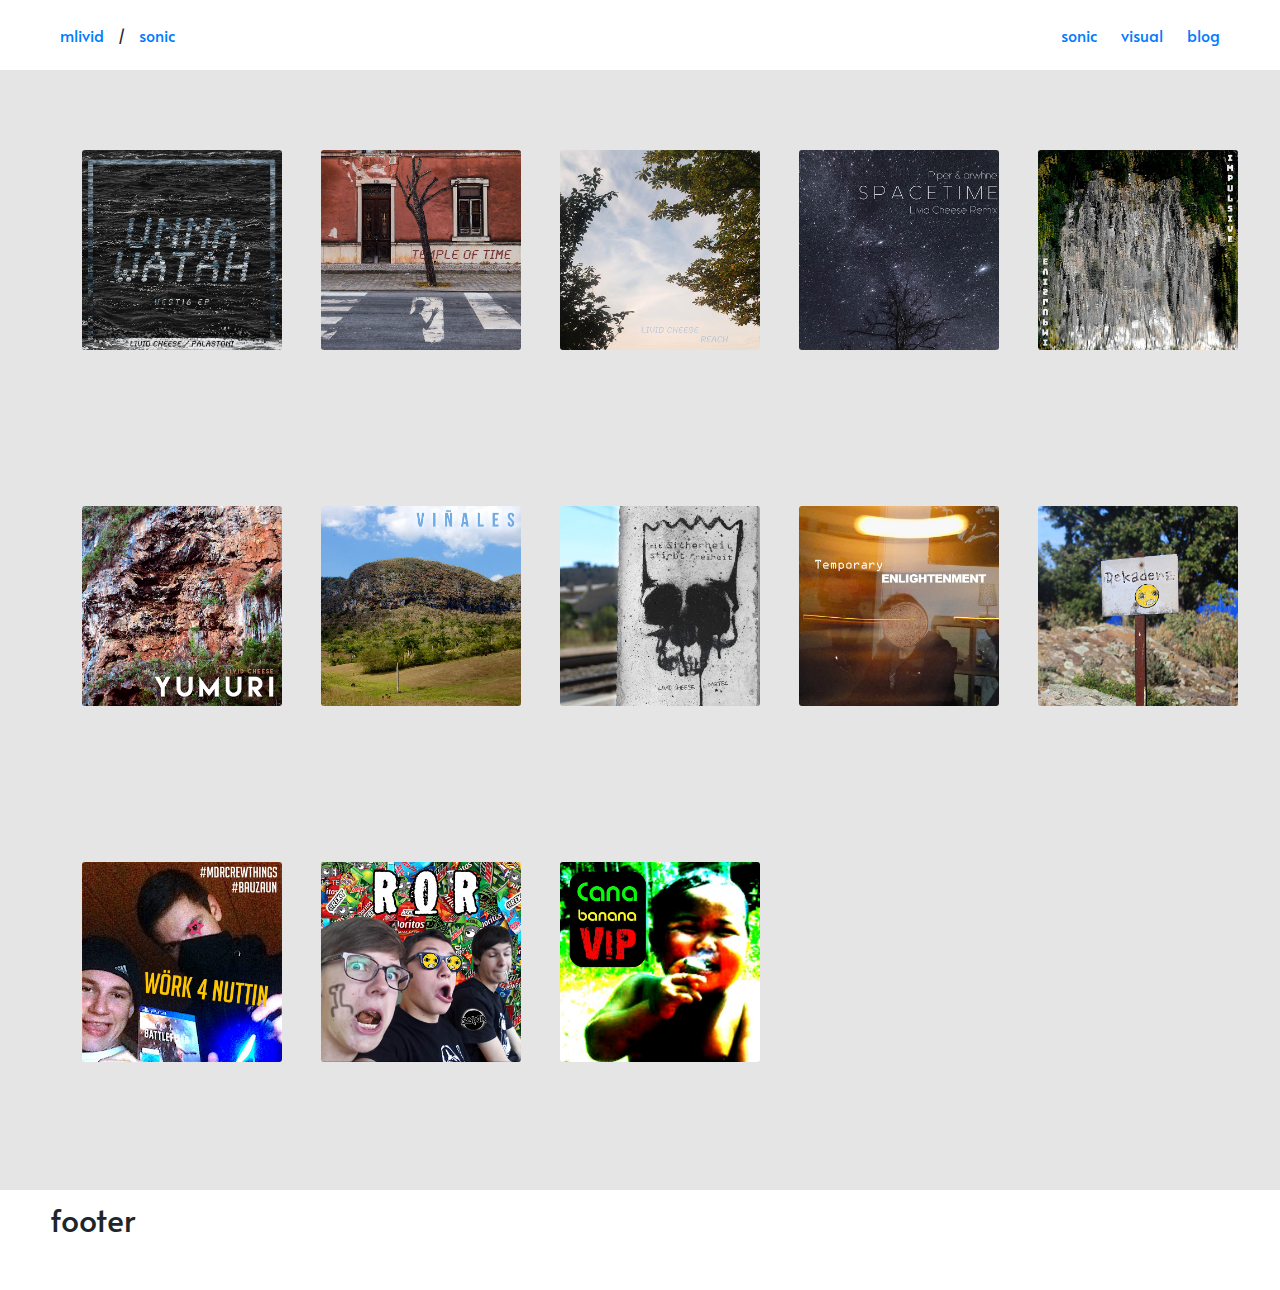
==== commit daffa5e1: "adding style and carousel to visual" ====
--- a/sound.html
+++ b/sound.html
@@ -52,9 +52,7 @@
                                             <a href="https://lividcheese.bandcamp.com/track/space-time-livid-cheese-remix">Dive deep unna watah via Bandcamp</a>
                                             </div>
                                         </div>
-                                    </div>
-                                    <div class="row">
-                                    </div>    
+                                    </div> 
                                 </div>
                             </div>
                         </div>
--- a/css/style.css
+++ b/css/style.css
@@ -57,6 +57,7 @@
     margin-top:70px;
     padding: 50px 50px;
     background-color: rgba(0,0,0,0.1);
+    height:100%;
 }
 .grid{
     display:grid;
@@ -64,10 +65,19 @@
     grid-template-columns: repeat(auto-fit, minmax(220px,1fr));
     grid-gap: 1rem;
     justify-items: center;
+    max-width:2000px;
 }
 .tile{
-    width:150px;
-    margin:50px;
+    width:200px;
+    margin:10px;
+}
+.collection_images .tile{
+    width:300px;
+}
+.collection_images .grid{
+    grid-template-columns: repeat(auto-fit, minmax(300px,1fr));
+    max-width:2000px;
+
 }
 .cover{
     margin:20px;
@@ -97,6 +107,10 @@
 
 .card div{
     padding:15px 25px;
+}
+.card_body{
+    padding:15px 25px;
+
 }
 .card .links a{
     padding:5px 0px;
@@ -142,9 +156,10 @@
     grid-template-rows:1;
     background-image: url(../test.jpg);
     background-size: cover;
-    height: 80vh;
+    height: 70vh;
 }
 .row{
+    width:70vw;
     display:flex;
     flex-direction: row;
     align-items:top;
@@ -154,7 +169,29 @@
     display:flex;
     flex-direction: column; 
 }
-
+.carousel-item img{
+    display: block;
+    margin-left: auto;
+    margin-right: auto;
+    width:70%;
+}
+.carousel{
+    width:70vw;
+    margin-left: auto;
+    margin-right: auto;
+    display:block;
+}
+.carousel-control-prev-icon{
+    background-image: url("data:image/svg+xml;charset=utf8,%3Csvg xmlns='http://www.w3.org/2000/svg' fill='%23000' viewBox='0 0 8 8'%3E%3Cpath d='M5.25 0l-4 4 4 4 1.5-1.5-2.5-2.5 2.5-2.5-1.5-1.5z'/%3E%3C/svg%3E") !important;
+}
+.carousel-control-next-icon{
+    background-image: url("data:image/svg+xml;charset=utf8,%3Csvg xmlns='http://www.w3.org/2000/svg' fill='%23000' viewBox='0 0 8 8'%3E%3Cpath d='M2.75 0l-1.5 1.5 2.5 2.5-2.5 2.5 1.5 1.5 4-4-4-4z'/%3E%3C/svg%3E") !important;
+}
+.carousel-caption-background{
+    padding:50px 00px;
+    background-color: rgba(0,0,0,0.7);
+    ;
+}
 .half_width{
     width:50%;
 }
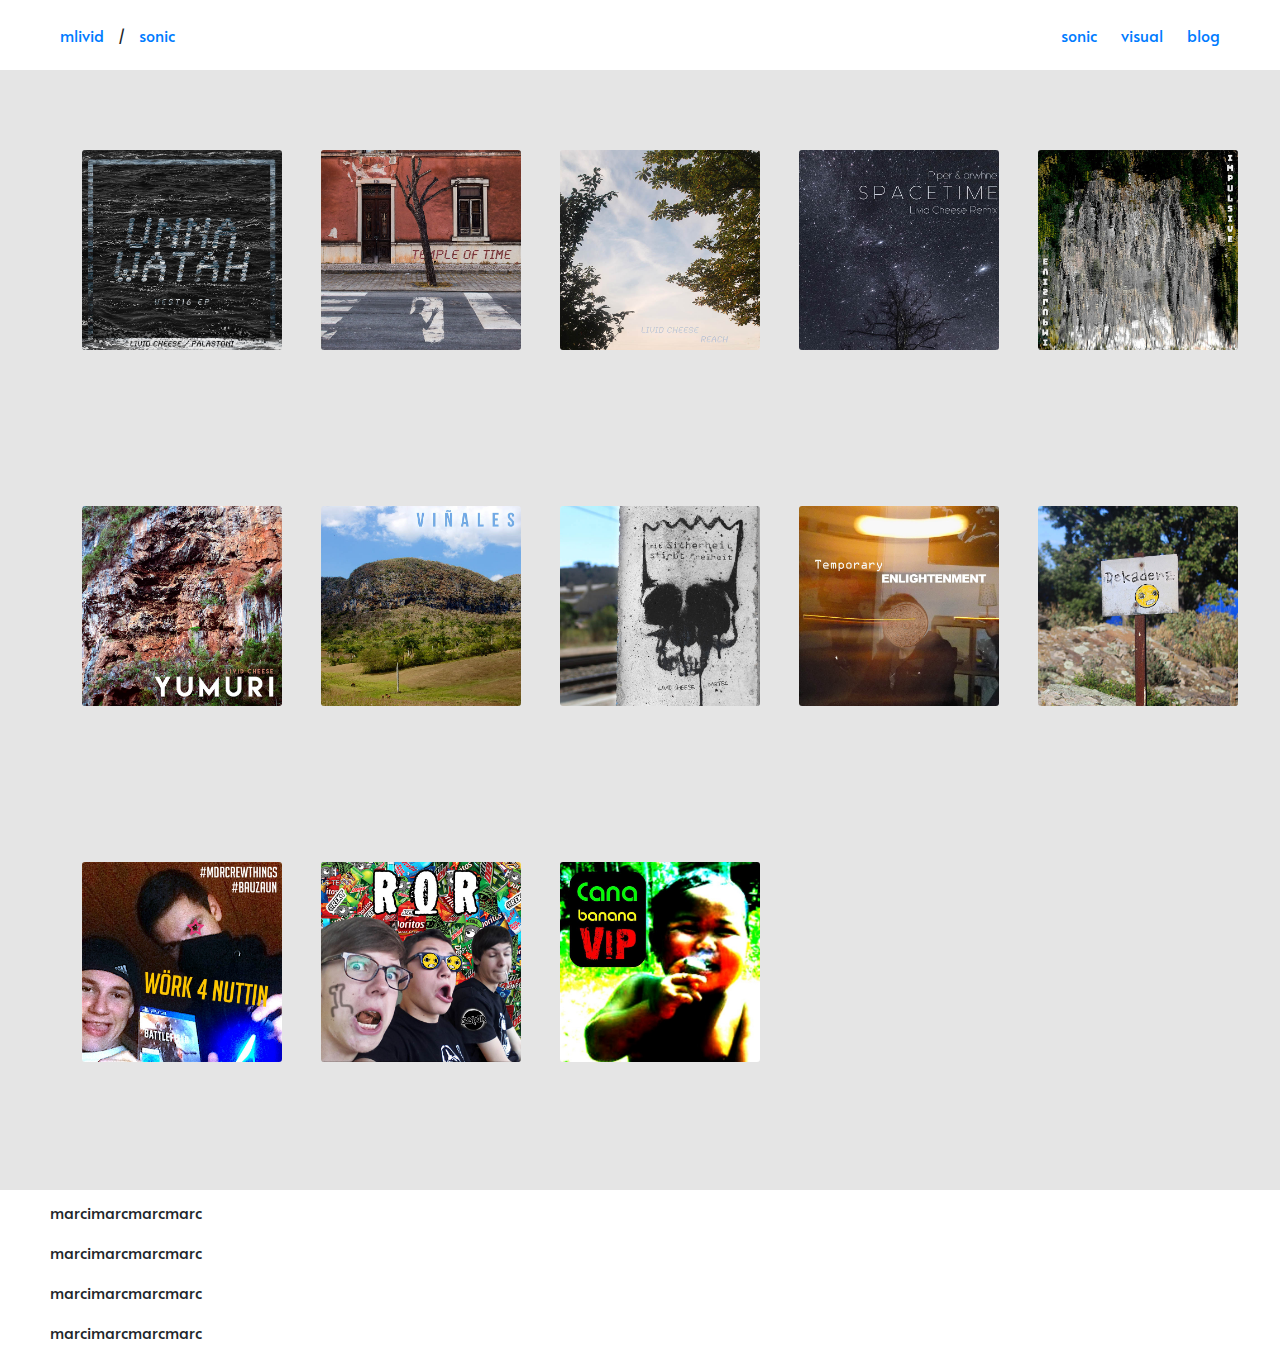
==== commit 081f44ab: "doing footer" ====
--- a/sound.html
+++ b/sound.html
@@ -300,9 +300,15 @@
                 </div>
             </div>
             <footer>
-                <h2>footer</h2>
+                <div class="footer-row">
+                    <div class="column">
+                        <p>marcimarcmarcmarc</p>
+                        <p>marcimarcmarcmarc</p>
+                        <p>marcimarcmarcmarc</p>
+                        <p>marcimarcmarcmarc</p>
+                    </div>
+                </div>
             </footer>
-        </div>
     </body>
     <script src="https://code.jquery.com/jquery-3.1.1.min.js" ></script>
     <script src="https://cdnjs.cloudflare.com/ajax/libs/popper.js/1.14.7/umd/popper.min.js" integrity="sha384-UO2eT0CpHqdSJQ6hJty5KVphtPhzWj9WO1clHTMGa3JDZwrnQq4sF86dIHNDz0W1" crossorigin="anonymous"></script>
--- a/css/style.css
+++ b/css/style.css
@@ -71,6 +71,9 @@
     width:200px;
     margin:10px;
 }
+.collection_images{
+    padding-top: 50px;
+}
 .collection_images .tile{
     width:300px;
 }
@@ -196,7 +199,38 @@
     width:50%;
 }
 
-
+.modal_background{
+    z-index: 100;
+    display:none;
+    position: fixed;
+    top:0px;
+    left:0px;
+    width:100vw;
+    height:100vh;
+    background-color: rgba(0,0,0,0.9);
+}
+
+#modal{
+    top:50%;
+    transform: translateY(-50%);
+    width:70%;
+    height:70%;
+    max-width: 1200px;
+    max-height: 1200px;
+    margin:auto;
+    background-position: center;
+    background-repeat: no-repeat; 
+    background-size: contain;
+ }
+ footer{
+    left: 0;
+    bottom: 0;
+    width: 100%;
+    background-color: white;
+ }
+ .footer-row{
+     justify-content: start;
+ }
 @keyframes float {
 	0% {
 		box-shadow: 0 0px 0px 0px rgba(0,0,0,0.3);
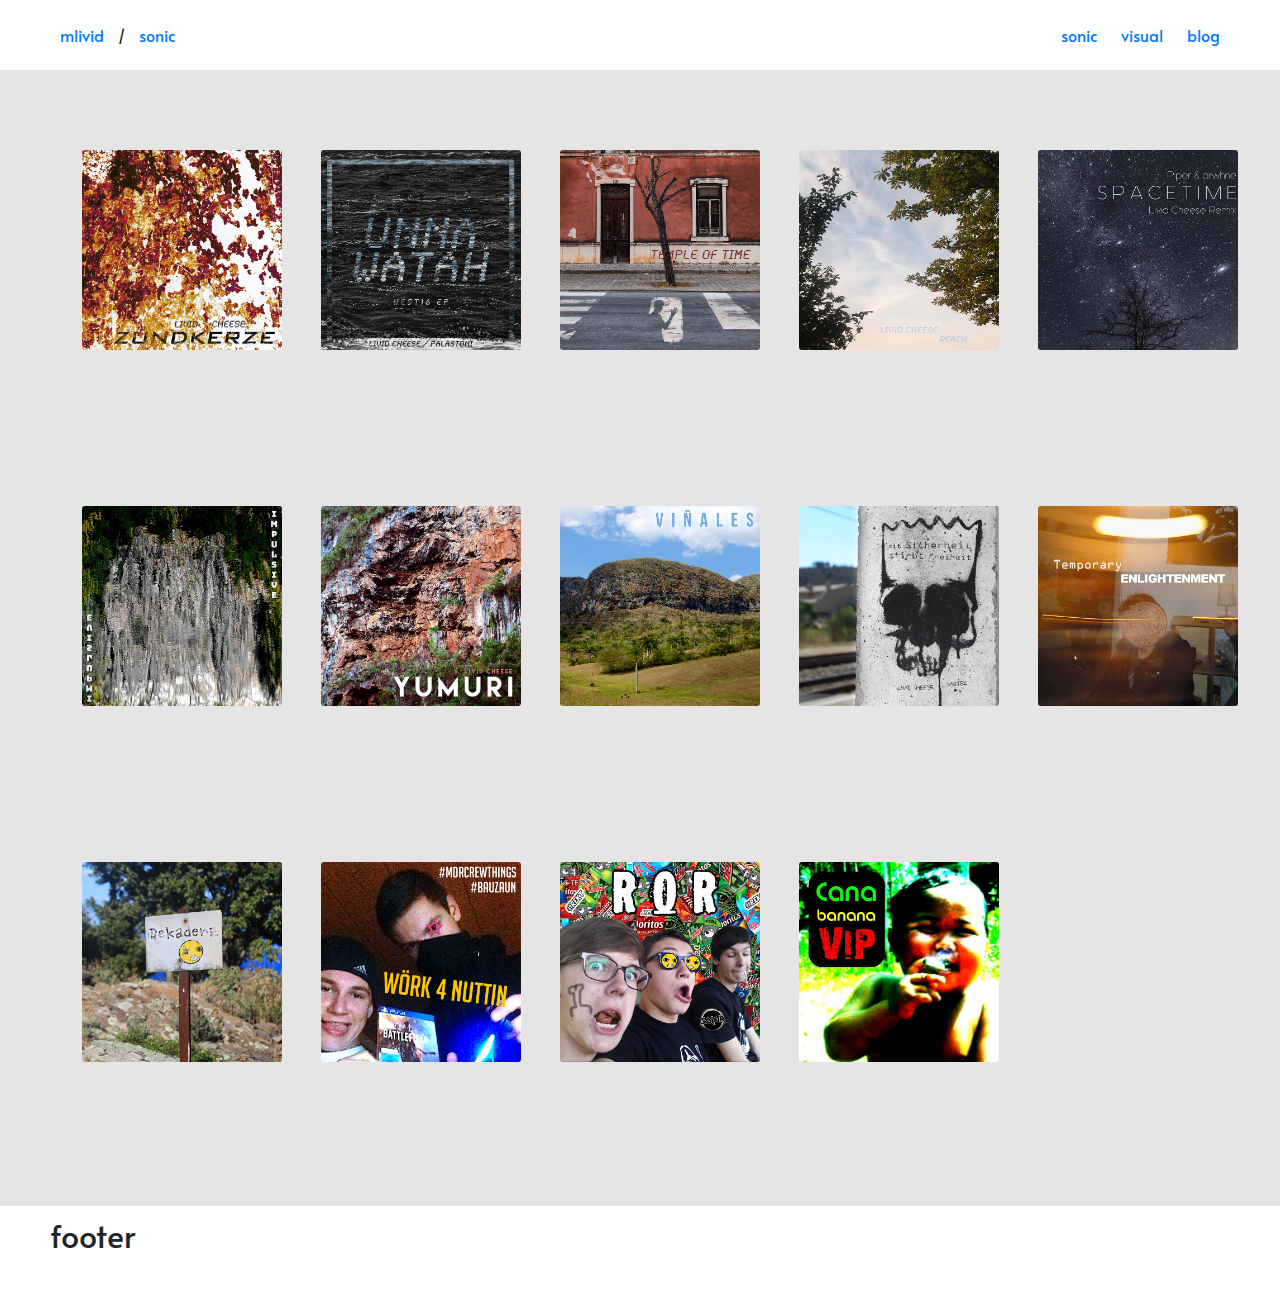
==== commit 50da4645: "wieder alle infos hinzugebumst" ====
--- a/sound.html
+++ b/sound.html
@@ -26,37 +26,62 @@
                     <!--wichtig das href des img und die id des div "collapse" müssen eineindeutig und die gleichen-->
                     
 
-
-                    <div class = "tile"> <!--UNNAWATAH-->
-                        <img class="cover" src="images/Livid Cheese COVER715/15_unnawatah715.jpg" data-toggle="collapse" href="#unnawatah" role="button" aria-expanded="false" aria-controls="collapseExample"/>
+                    <div class = "tile"> <!--ZUNDKERZE-->
+                        <img class="cover" src="images/Livid Cheese COVER715/16_Zundkerze_desaturated715.jpg" data-toggle="collapse" href="#zundkerze" role="button" aria-expanded="false" aria-controls="collapseExample"/>
                     </div>
                     <div class="full_row">
-                        <div class="collapse" id="unnawatah">
+                        <div class="collapse" id="zundkerze">
                             <div>
                                 <div class="card card-body">
-                                    <div class="column">
-                                        <h3>Livid Cheese & Palastoni - Unnawatah</h3>
-                                    </div>
-                                    <div class="row">
-                                        <div class="half_width">
-                                            <!-- nimm </br> für umbrüche im paragraph -->
-                                            <p> My flat mate Palasti and I made a track and it turned out to be pretty sick.
-                                                It is not at all about crazy sound design but much more about the vibes and the evolution of the melodic elements throughout the song which climaxes in the end of the 2nd drop.</br>
-                                                Dive deep unnawatah with this one let Captain Nemo guide you into the unknown.</p>
+                                    <h3>Livid Cheese - Zündkerze</h3>
+                                    <iframe width="100%" height="100" scrolling="no" frameborder="no" allow="autoplay" src="https://w.soundcloud.com/player/?url=https%3A//api.soundcloud.com/tracks/706743538&color=%23ff5500&auto_play=false&hide_related=true&show_comments=true&show_user=true&show_reposts=false&show_teaser=true"></iframe>
+                                    <a href="https://open.spotify.com/track/0VYW7cqgPTGfHdKTnNtq9o?si=eqpNDlebTXCwEe1ejMHi8A">Stream via Spotify</a>
+                                    <a href="https://lividcheese.bandcamp.com/track/space-time-livid-cheese-remix">Zündung on Bandcamp</a>
+                                    <h3></h3>
+                                    <p>In case you were wondering: Z&uuml;ndkerze is German and means spark plug.</p>
+                                    <p>This tune properly smashes your dancefloor filled with Drum&amp;Bass heads. Those major chords in the melody makes the song take itself not so seriously. The starker it hits you when the harder side of the track comes in.</p>
+                                    <p>Enjoy the dance, don't get blown up on new years eve. See you around livid people.</p>
+                                </div>
+                            </div>
+                        </div>
+                    </div>
+
+
+                    <div class = "tile"> <!--UNNAWATAH-->
+                            <img class="cover" src="images/Livid Cheese COVER715/15_unnawatah715.jpg" data-toggle="collapse" href="#unnawatah" role="button" aria-expanded="false" aria-controls="collapseExample"/>
+                        </div>
+                        <div class="full_row">
+                            <div class="collapse" id="unnawatah">
+                                <div>
+                                    <div class="card card-body">
+                                        <div class="column">
+                                            <h3>Livid Cheese & Palastoni - Unnawatah</h3>
                                         </div>
-                                        <div class=" column half_width">
-                                            <iframe width="100%" height="100" scrolling="no" frameborder="no" allow="autoplay" src="https://w.soundcloud.com/player/?url=https%3A//api.soundcloud.com/tracks/706743538&color=%23ff5500&auto_play=false&hide_related=true&show_comments=true&show_user=true&show_reposts=false&show_teaser=true&visual=true"></iframe>
-                                           <div class="links column">
-                                            <a href="https://soundcloud.com/naughtyloss">Check out Palastoni on Soundcloud</a>
-                                            <a href="https://open.spotify.com/track/0VYW7cqgPTGfHdKTnNtq9o?si=eqpNDlebTXCwEe1ejMHi8A">Stream via Spotify</a>
-                                            <a href="https://lividcheese.bandcamp.com/track/space-time-livid-cheese-remix">Dive deep unna watah via Bandcamp</a>
+                                        <div class="row">
+                                            <div class="half_width">
+                                                <!-- nimm </br> für umbrüche im paragraph -->
+                                                <p>Take a deep dive unnawatah. Who knows what initially made Palastoni naming the song like this but for some reason at every stage of making the track it felt right to stick to the name.</br>
+                                                 Perhaps it is because of the the drowsy numbness that the track conveys. Like having in mind that you should do something about your life but for some reason you somehow voluntarily stay indulged in your comfort zone. That comfort zone in this track is represented by the &quot;sea&quot;.</br>
+                                                 In the first few minutes all the sounds musically just bounce back and forth, just like thoughts, ideas and distress bounces back and forth sometimes in our heads.</br>
+                                                 Eventually you might grip tighter to an along passing idea. You think further and further about it, step further and further into the positive and hopeful vibes that this idea emits into your mind. (represented by that melody line in the 2nd drop)</br>
+                                                 But eventually there's a point where you ought to start working on that idea. Or where you fail to do so. The song ends here.</br>
+                                                 I am strongly convinced that such ideas of how you can improve your current situation often occur to everybody. Like your instinct always tells you in some way what will be good for you and what not. Separate from that person that'll harm you over and over again. Calling that friend that you know you've neglected for too long. Stick to that business idea or creative idea because you know it is genuinely good. Start acting on that believe you have in a way that is possible for you. Stop being a slave to this or that substance.</br>
+                                                 Somehow somewhere deep down in your thoughts you always know what to do. It is a question of how deep you are actually willing to meet your own thoughts. Then you'll thoroughly wanna evaluate those ideas according to the value that they actually have for you. And then finally comes the point where you decide to actually step out of the comfort zone, the point where you stop travelling with Captain Nemo and pop up from the marvellous beautiful ocean of numbness.</br>
+                                                 After all this song for me is a musical painting of that sea of numbness and of the effort to leave it. I hope this song makes you relate or even better makes you draw your own imaginative thinking patterns in your head when listening. Enjooooooy!</p>
                                             </div>
-                                        </div>
-                                    </div> 
-                                </div>
-                            </div>
-                        </div>
-                    </div>
+                                            <div class=" column half_width">
+                                                <iframe width="100%" height="100" scrolling="no" frameborder="no" allow="autoplay" src="https://w.soundcloud.com/player/?url=https%3A//api.soundcloud.com/tracks/706743538&color=%23ff5500&auto_play=false&hide_related=true&show_comments=true&show_user=true&show_reposts=false&show_teaser=true"></iframe>
+                                               <div class="links column">
+                                                <a href="https://soundcloud.com/naughtyloss">Check out Palastoni on Soundcloud</a>
+                                                <a href="https://open.spotify.com/track/0VYW7cqgPTGfHdKTnNtq9o?si=eqpNDlebTXCwEe1ejMHi8A">Stream via Spotify</a>
+                                                <a href="https://lividcheese.bandcamp.com/track/space-time-livid-cheese-remix">Dive deep unna watah via Bandcamp</a>
+                                                </div>
+                                            </div>
+                                        </div> 
+                                    </div>
+                                </div>
+                            </div>
+                        </div>
 
 
                     <div class = "tile"> <!--TEMPLE OF TIME-->
@@ -67,12 +92,14 @@
                             <div>
                                 <div class="card card-body">
                                     <h3>Livid Cheese - Temple of Time</h3>
-                                    <iframe width="100%" height="100" scrolling="no" frameborder="no" allow="autoplay" src="https://w.soundcloud.com/player/?url=https%3A//api.soundcloud.com/tracks/706743538&color=%23ff5500&auto_play=false&hide_related=true&show_comments=true&show_user=true&show_reposts=false&show_teaser=true&visual=true"></iframe>
-                                    <a href="https://open.spotify.com/track/0VYW7cqgPTGfHdKTnNtq9o?si=eqpNDlebTXCwEe1ejMHi8A">Stream via Spotify</a>
-                                    <a href="https://lividcheese.bandcamp.com/track/space-time-livid-cheese-remix">Enter the Temple of Time via Bandcamp</a>
-                                    <h3></h3>
-                                    <h3>So there was this song 'Space Time' two homies from my hometown Bautzen made.</h3>
-                                    <h3>I had already heard it in several sets by Moonchild (arwnhe's other alias) before I realized that he and a friend actually crafted it. The melody of the original is objectively intriguing, so I asked him for the stems. I came up with a liquid drum and bass version of the track. Enjoy the ride :)</h3>
+                                    <iframe width="100%" height="166" scrolling="no" frameborder="no" allow="autoplay" src="https://w.soundcloud.com/player/?url=https%3A//api.soundcloud.com/tracks/728710336&color=%23ff5500&auto_play=false&hide_related=false&show_comments=true&show_user=true&show_reposts=false&show_teaser=true"></iframe>
+                                    <a href="https://open.spotify.com/track/0Z7bib0qbrDPgtKkl1QlIy?si=7VODPsyNRqOi14xZgxnhqQ">Stream via Spotify</a>
+                                    <a href="https://lividcheese.bandcamp.com/track/temple-of-time">Enter the Temple of Time via Bandcamp</a>
+                                    <p></p>
+                                    <p>One more of those tracks that I made two years ago and forgot to release.</p>
+                                    <p>Back then I didn't had the confidence to hit the piano keys myself, so the chords you hear in the first half of the track are ripped from score for the temple of time in Zelda :D</p>
+                                    <p></p>
+                                    <p>Anyways, enjoy those oldskool vibes folks <3</p>
                                 </div>
                             </div>
                         </div>
@@ -87,11 +114,23 @@
                                 <div>
                                     <div class="card card-body">
                                         <h3>Reach</h3>
-                                        <h3>ficki ficki</h3>
-                                        <iframe width="100%" height="100" scrolling="no" frameborder="no" allow="autoplay" src="https://w.soundcloud.com/player/?url=https%3A//api.soundcloud.com/tracks/706743538&color=%23ff5500&auto_play=false&hide_related=true&show_comments=true&show_user=true&show_reposts=false&show_teaser=true&visual=true"></iframe>
+                                        <iframe width="100%" height="100" scrolling="no" frameborder="no" allow="autoplay" src="https://w.soundcloud.com/player/?url=https%3A//api.soundcloud.com/tracks/706743538&color=%23ff5500&auto_play=false&hide_related=true&show_comments=true&show_user=true&show_reposts=false&show_teaser=true"></iframe>
                                         <a href="https://open.spotify.com/track/0VYW7cqgPTGfHdKTnNtq9o?si=eqpNDlebTXCwEe1ejMHi8A">Stream via Spotify</a>
                                         <a href="https://lividcheese.bandcamp.com/track/space-time-livid-cheese-remix">Download Space Time via Bandcamp</a>
-                                        <h3>So there was this song 'Space Time' two homies from my hometown Bautzen made. I had already heard it in several sets by Moonchild (arwnhe's other alias) before I realized that he and another friend made it. The melody of the original is objectively pretty intriguing, so I asked him for the stems. I came up with a liquid drum and bass version of the track. Enjoy the ride :)</h3>
+                                        <p>The first drop shall remind you of the euphoria that summer festivals emit for it is mid winter right now. The second drop goes
+                                        <p>d</p>
+                                        <p>e</p>
+                                        <p>e</p>
+                                        <p>e</p>
+                                        <p>e</p>
+                                        <p>p</p>
+                                        <p>Enjoy the vibes folks.</p>
+                                        <p> </p>    
+                                        <p>My flat mate Timo has already been using this song to score an aftermovie for an offroad bike race in Grünheide:</p>    
+                                        <div class="embeddedvideocontainer">
+                                            <iframe width="100%" height="315" src="https://www.youtube.com/embed/KakprMYUggg" frameborder="0" allow="accelerometer; autoplay; encrypted-media; gyroscope; picture-in-picture" allowfullscreen></iframe>
+                                        </div>
+                                        
                                     </div>
                                 </div>
                             </div>
@@ -106,11 +145,12 @@
                                 <div>
                                     <div class="card card-body">
                                         <h3>Spacetime</h3>
-                                        <iframe width="100%" height="300" scrolling="no" frameborder="no" allow="autoplay" src="https://w.soundcloud.com/player/?url=https%3A//api.soundcloud.com/tracks/718835131&color=%23ff5500&auto_play=false&hide_related=true&show_comments=true&show_user=true&show_reposts=false&show_teaser=true&visual=true"></iframe>
+                                    
+                                        <iframe width="100%" height="166" scrolling="no" frameborder="no" allow="autoplay" src="https://w.soundcloud.com/player/?url=https%3A//api.soundcloud.com/tracks/718835131&color=%23ff5500&auto_play=false&hide_related=true&show_comments=true&show_user=true&show_reposts=false&show_teaser=true"></iframe>
                                         <a href="https://open.spotify.com/track/0VYW7cqgPTGfHdKTnNtq9o?si=eqpNDlebTXCwEe1ejMHi8A">Stream via Spotify</a>
                                         <a href="https://lividcheese.bandcamp.com/track/space-time-livid-cheese-remix">Download Space Time via Bandcamp</a>
-                                        <h3>So there was this song 'Space Time' two homies from my hometown Bautzen made.</h3>
-                                        <h3>I had already heard it in several sets by Moonchild (arwnhe's other alias) before I realized that he and a friend actually crafted it. The melody of the original is objectively intriguing, so I asked him for the stems. I came up with a liquid drum and bass version of the track. Enjoy the ride :)</h3>
+                                        <p>So there was this song 'Space Time' two homies from my hometown Bautzen made.</p>
+                                        <p>I had already heard it in several sets by Moonchild (arwnhe's other alias) before I realized that he and a friend actually crafted it. The melody of the original is objectively intriguing, so I asked him for the stems. I came up with a liquid drum and bass version of the track. Enjoy the ride :)</p>
                                     </div>
                                 </div>
                             </div>
@@ -125,10 +165,10 @@
                                 <div>
                                     <div class="card card-body">
                                         <h3>Livid Cheese & Palastoni - Impulsive</h3>
-                                        <iframe width="100%" height="300" scrolling="no" frameborder="no" allow="autoplay" src="https://w.soundcloud.com/player/?url=https%3A//api.soundcloud.com/tracks/485101725&color=%2328a143&auto_play=false&hide_related=true&show_comments=true&show_user=true&show_reposts=false&show_teaser=true&visual=true"></iframe>
+                                        <iframe width="100%" height="166" scrolling="no" frameborder="no" allow="autoplay" src="https://w.soundcloud.com/player/?url=https%3A//api.soundcloud.com/tracks/485101725&color=%2328a143&auto_play=false&hide_related=true&show_comments=true&show_user=true&show_reposts=false&show_teaser=true"></iframe>
                                         <a href="https://open.spotify.com/artist/6AQDiJjrzeagcT4Sgkg2Ni?si=mjuB1xohSgaCP45odhEedg">Stream via Spotify</a>
                                         <a href="https://lividcheese.bandcamp.com/track/impulsive">Download Impulsive via Bandcamp</a>
-                                        <h3>enjoy the vibes of the beautiful middle-Saxonian river Zschopau</h3>                                   
+                                        <p>enjoy the vibes of the beautiful middle-Saxonian river Zschopau</p>                                   
                                     </div>
                                 </div>
                             </div>
@@ -143,13 +183,16 @@
                                 <div>
                                     <div class="card card-body">
                                         <h3>Livid Cheese - Yumuri</h3>
+
+                                        <div class="embeddedvideocontainer">
+                                                <iframe width="560" height="315" src="https://www.youtube.com/embed/84eWsTuErRE" frameborder="0" allow="accelerometer; autoplay; encrypted-media; gyroscope; picture-in-picture" allowfullscreen></iframe>
+                                            </div>
                                         
-                                        <iframe width="100%" height="300" scrolling="no" frameborder="no" allow="autoplay" src="https://w.soundcloud.com/player/?url=https%3A//api.soundcloud.com/tracks/432289431&color=%23d66a33&auto_play=false&hide_related=true&show_comments=true&show_user=true&show_reposts=false&show_teaser=true&visual=true"></iframe>
+                                        <iframe width="100%" height="166" scrolling="no" frameborder="no" allow="autoplay" src="https://w.soundcloud.com/player/?url=https%3A//api.soundcloud.com/tracks/432289431&color=%23d66a33&auto_play=false&hide_related=true&show_comments=true&show_user=true&show_reposts=false&show_teaser=true"></iframe>
                                         <a href="https://open.spotify.com/track/67fvqwncmJCj1f6Ekr0jHC?si=I_ZoDjfyQMy6Fdyn6_AzKQ">Stream via Spotify</a>
                                         <a href="http://soundcloudfollowers.org/download/?id=432289431">Download Yumuri</a>
-                                        <h3>Last month I was stumbling through Yumuri canyon in the southeast of Cuba. Fucking beautiful nature they got there, gorgeous rock faces (cover) and the craziest colourful plants. When the trail I took ended I just undressed and swam further up in the Yumuri river. The water was drinkable. Imagine swimming in the middle of deserted nature and rainforest and just sipping right from where you swim in.
-
-                                            I dunno man, this place was sick, I hope you liked what was created out of the canyons inspiration.</h3>
+                                        <p>Last month I was stumbling through Yumuri canyon in the southeast of Cuba. Fucking beautiful nature they got there, gorgeous rock faces (cover) and the craziest colourful plants. When the trail I took ended I just undressed and swam further up in the Yumuri river. The water was drinkable. Imagine swimming in the middle of deserted nature and rainforest and just sipping right from where you swim in.</p>
+                                        <p>This place was sick, I hope you liked what was created out of the canyons inspiration.</p>
                                     </div>
                                 </div>
                             </div>
@@ -164,7 +207,7 @@
                                 <div>
                                     <div class="card card-body">
                                         <h3>Livid Cheese - Viñales</h3>
-                                        <iframe width="100%" height="300" scrolling="no" frameborder="no" allow="autoplay" src="https://w.soundcloud.com/player/?url=https%3A//api.soundcloud.com/tracks/482880207&color=%23d1d1d1&auto_play=false&hide_related=true&show_comments=true&show_user=true&show_reposts=false&show_teaser=true&visual=true"></iframe>
+                                        <iframe width="100%" height="166" scrolling="no" frameborder="no" allow="autoplay" src="https://w.soundcloud.com/player/?url=https%3A//api.soundcloud.com/tracks/482880207&color=%23d1d1d1&auto_play=false&hide_related=true&show_comments=true&show_user=true&show_reposts=false&show_teaser=true"></iframe>
                                         <a href="https://open.spotify.com/track/779NUfbn9jmgmmMoBa0GAi?si=Aloc5Gw8S6SFxPTcd4yWhw">Stream via Spotify</a>
                                         <a href="https://www.toneden.io/pot-monkey/post/v-i-a-l-e-s">Download Viñales</a>
                                         <h3>My musical tribute to one of the most beautiful places I got to experience.<h3>
@@ -194,17 +237,17 @@
                                 <div>
                                     <div class="card card-body">
                                         <h3>Livid Cheese & Matec - Sicherheit</h3>
-                                        <iframe width="100%" height="300" scrolling="no" frameborder="no" allow="autoplay" src="https://w.soundcloud.com/player/?url=https%3A//api.soundcloud.com/tracks/397514040&color=%232d96e0&auto_play=false&hide_related=true&show_comments=true&show_user=true&show_reposts=false&show_teaser=true&visual=true"></iframe>
-                                        <h3>Last September I started to study Acoustical Engineering in Mittweida. It did not take long to find other Drum & Bass enthusiasts among my classmates. Matze (Matec) presented his humility to the genre obviously by wearing a Methlab pullover. After finding out that studying does not fill ones entire schedule in Mittweida I started to put some synthesizerlove on one of Matzes beats and the product is presented to you above.
-
-                                        <h3>but what the fuck is "Sicherheit"?</h3>
-                                            
-                                        <h3>Back then we were a little bit affected by the election for the german parliament. Right-wing forces have grown stronger and the overall opinion of the middle shifts rightwards as well. To mirror our concerns about this development we inserted a vocal sample of Alice Weidel (hell of an straight-outta-economy populist shit talking cunt who got to sit in our parliament for the right-wing party since election.)</h3>
-                                            
-                                        <h3>Sicherheit means "safety". In the days of the election it was probably the populists' favourite word. By asking for more Sicherheit all the time and media constantly talking about nothing but the "unbearable" amount of refugees coming here the average Hans in Germany feels more and more unsafe, which critically effected the election result.</h3>
-                                            
-                                        <h3>So we added "Mit Sicherheit stirbt Freiheit" -> "Safety kills Freedom" to remind people of the freedom they give up by accepting all the the steps government takes or by letting in all the fears media wants to funnel into your mind without resistance.</h3>
-                                        <h3>To put it in easier words -> fuck the system!</h3>
+                                        <iframe width="100%" height="166" scrolling="no" frameborder="no" allow="autoplay" src="https://w.soundcloud.com/player/?url=https%3A//api.soundcloud.com/tracks/397514040&color=%232d96e0&auto_play=false&hide_related=true&show_comments=true&show_user=true&show_reposts=false&show_teaser=true"></iframe>
+                                        <p>Last September I started to study Acoustical Engineering in Mittweida. It did not take long to find other Drum & Bass enthusiasts among my classmates. Matze (Matec) presented his humility to the genre obviously by wearing a Methlab pullover. After finding out that studying does not fill ones entire schedule in Mittweida I started to put some synthesizerlove on one of Matzes beats and the product is presented to you above.</p>
+
+                                        <p>but what the fuck is "Sicherheit"?</p>
+                                            
+                                        <p>Back then we were a little bit affected by the election for the german parliament. Right-wing forces have grown stronger and the overall opinion of the middle shifts rightwards as well. To mirror our concerns about this development we inserted a vocal sample of Alice Weidel (hell of an straight-outta-economy populist shit talking cunt who got to sit in our parliament for the right-wing party since election.)</p>
+                                            
+                                        <p>Sicherheit means "safety". In the days of the election it was probably the populists' favourite word. By asking for more Sicherheit all the time and media constantly talking about nothing but the "unbearable" amount of refugees coming here the average Hans in Germany feels more and more unsafe, which critically effected the election result.</p>
+                                            
+                                        <p/p>So we added "Mit Sicherheit stirbt Freiheit" -> "Safety kills Freedom" to remind people of the freedom they give up by accepting all the the steps government takes or by letting in all the fears media wants to funnel into your mind without resistance.</p>
+                                        <p>To put it in easier words -> <h3>fuck the system!</h3></p>
                                         <a href="https://open.spotify.com/track/35C97ByUmxFv35oGzkFTfx?si=05jttNeUR9edz_3TzuY2QA">Stream via Spotify</a>
                                         <a href="http://soundcloudfollowers.org/download/?id=397514040">Download Sicherheit via Bandcamp</a>
                                     </div>
@@ -220,7 +263,7 @@
                                 <div>
                                     <div class="card card-body">
                                         <h3>Livid Cheese - Temporary Enlightenment</h3>
-                                        <iframe width="100%" height="300" scrolling="no" frameborder="no" allow="autoplay" src="https://w.soundcloud.com/player/?url=https%3A//api.soundcloud.com/tracks/389510664&color=%23ff5500&auto_play=false&hide_related=true&show_comments=true&show_user=true&show_reposts=false&show_teaser=true&visual=true"></iframe>
+                                        <iframe width="100%" height="166" scrolling="no" frameborder="no" allow="autoplay" src="https://w.soundcloud.com/player/?url=https%3A//api.soundcloud.com/tracks/389510664&color=%23ff5500&auto_play=false&hide_related=true&show_comments=true&show_user=true&show_reposts=false&show_teaser=true"></iframe>
                                     
                                         <a href="https://open.spotify.com/track/6PPWCiNvpUPGMFXHVnujs2?si=1ioA9Z0IQn6xGKL1jXKH9Q">Get enlightened via Spotify</a>
                                         <a href="http://soundcloudfollowers.org/download/?id=389510664">Download some enlightenment</a>
@@ -239,7 +282,7 @@
                                 <div>
                                     <div class="card card-body">
                                         <h3>Livid Cheese - Dekadenz</h3>
-                                        <iframe width="100%" height="300" scrolling="no" frameborder="no" allow="autoplay" src="https://w.soundcloud.com/player/?url=https%3A//api.soundcloud.com/tracks/389510664&color=%23e0782d&auto_play=false&hide_related=true&show_comments=true&show_user=true&show_reposts=false&show_teaser=true&visual=true"></iframe>
+                                        <iframe width="100%" height="166" scrolling="no" frameborder="no" allow="autoplay" src="https://w.soundcloud.com/player/?url=https%3A//api.soundcloud.com/tracks/389510664&color=%23e0782d&auto_play=false&hide_related=true&show_comments=true&show_user=true&show_reposts=false&show_teaser=true"></iframe>
                                     
                                         <a href="https://open.spotify.com/track/2xO3UsXY4QVBv0ifW6qBbq?si=4bXxICfFRqub1BuPX5k6Yg">Stream via Spotify</a>
                                     </div>
@@ -256,7 +299,7 @@
                                 <div>
                                     <div class="card card-body">
                                         <h3>Decimal Bass - Work For Nothing (Livid Cheese & Solar Edit)</h3>
-                                        <iframe width="100%" height="300" scrolling="no" frameborder="no" allow="autoplay" src="https://w.soundcloud.com/player/?url=https%3A//api.soundcloud.com/tracks/303990593&color=%23ff5500&auto_play=false&hide_related=true&show_comments=true&show_user=true&show_reposts=false&show_teaser=true&visual=true"></iframe>
+                                        <iframe width="100%" height="166" scrolling="no" frameborder="no" allow="autoplay" src="https://w.soundcloud.com/player/?url=https%3A//api.soundcloud.com/tracks/303990593&color=%23ff5500&auto_play=false&hide_related=true&show_comments=true&show_user=true&show_reposts=false&show_teaser=true"></iframe>
                                 
                                     </div>
                                 </div>
@@ -272,7 +315,7 @@
                                 <div>
                                     <div class="card card-body">
                                         <h3>Livid Cheese & Solar - ROR</h3>
-                                        <iframe width="100%" height="300" scrolling="no" frameborder="no" allow="autoplay" src="https://w.soundcloud.com/player/?url=https%3A//api.soundcloud.com/tracks/261863784&color=%23ff5500&auto_play=false&hide_related=true&show_comments=true&show_user=true&show_reposts=false&show_teaser=true&visual=true"></iframe>
+                                        <iframe width="100%" height="166" scrolling="no" frameborder="no" allow="autoplay" src="https://w.soundcloud.com/player/?url=https%3A//api.soundcloud.com/tracks/261863784&color=%23ff5500&auto_play=false&hide_related=true&show_comments=true&show_user=true&show_reposts=false&show_teaser=true"></iframe>
                                     
                                         <a href="https://open.spotify.com/track/3AsklCdsAoH7f1MB2kNes9?si=DL9CiZ8ATzmVFHXPJAV-aA">Stream via Spotify</a>
                                     </div>
@@ -289,30 +332,23 @@
                                 <div>
                                     <div class="card card-body">
                                         <h3>Livid Cheese & Solar - Canabanana VIP</h3>
-                                        <iframe width="100%" height="300" scrolling="no" frameborder="no" allow="autoplay" src="https://w.soundcloud.com/player/?url=https%3A//api.soundcloud.com/tracks/160157179&color=%23ffd400&auto_play=false&hide_related=true&show_comments=true&show_user=true&show_reposts=false&show_teaser=true&visual=true"></iframe>
+                                        <iframe width="100%" height="166" scrolling="no" frameborder="no" allow="autoplay" src="https://w.soundcloud.com/player/?url=https%3A//api.soundcloud.com/tracks/160157179&color=%23ffd400&auto_play=false&hide_related=true&show_comments=true&show_user=true&show_reposts=false&show_teaser=true"></iframe>
                                     
                                         <a href="https://open.spotify.com/track/1kcNEvEGFz5bKJR7i5erqo?si=QpOhnWnDQseDpcMiZ6Iqmw">Stream via Spotify</a>
                                     </div>
                                 </div>
                             </div>
                         </div>
-
                 </div>
             </div>
             <footer>
-                <div class="footer-row">
-                    <div class="column">
-                        <p>marcimarcmarcmarc</p>
-                        <p>marcimarcmarcmarc</p>
-                        <p>marcimarcmarcmarc</p>
-                        <p>marcimarcmarcmarc</p>
-                    </div>
-                </div>
+                <h2>footer</h2>
             </footer>
+        </div>
     </body>
     <script src="https://code.jquery.com/jquery-3.1.1.min.js" ></script>
     <script src="https://cdnjs.cloudflare.com/ajax/libs/popper.js/1.14.7/umd/popper.min.js" integrity="sha384-UO2eT0CpHqdSJQ6hJty5KVphtPhzWj9WO1clHTMGa3JDZwrnQq4sF86dIHNDz0W1" crossorigin="anonymous"></script>
     <script src="https://stackpath.bootstrapcdn.com/bootstrap/4.3.1/js/bootstrap.min.js" integrity="sha384-JjSmVgyd0p3pXB1rRibZUAYoIIy6OrQ6VrjIEaFf/nJGzIxFDsf4x0xIM+B07jRM" crossorigin="anonymous"></script>
     <script src="script/app.js"></script>
 
-</html
+</html>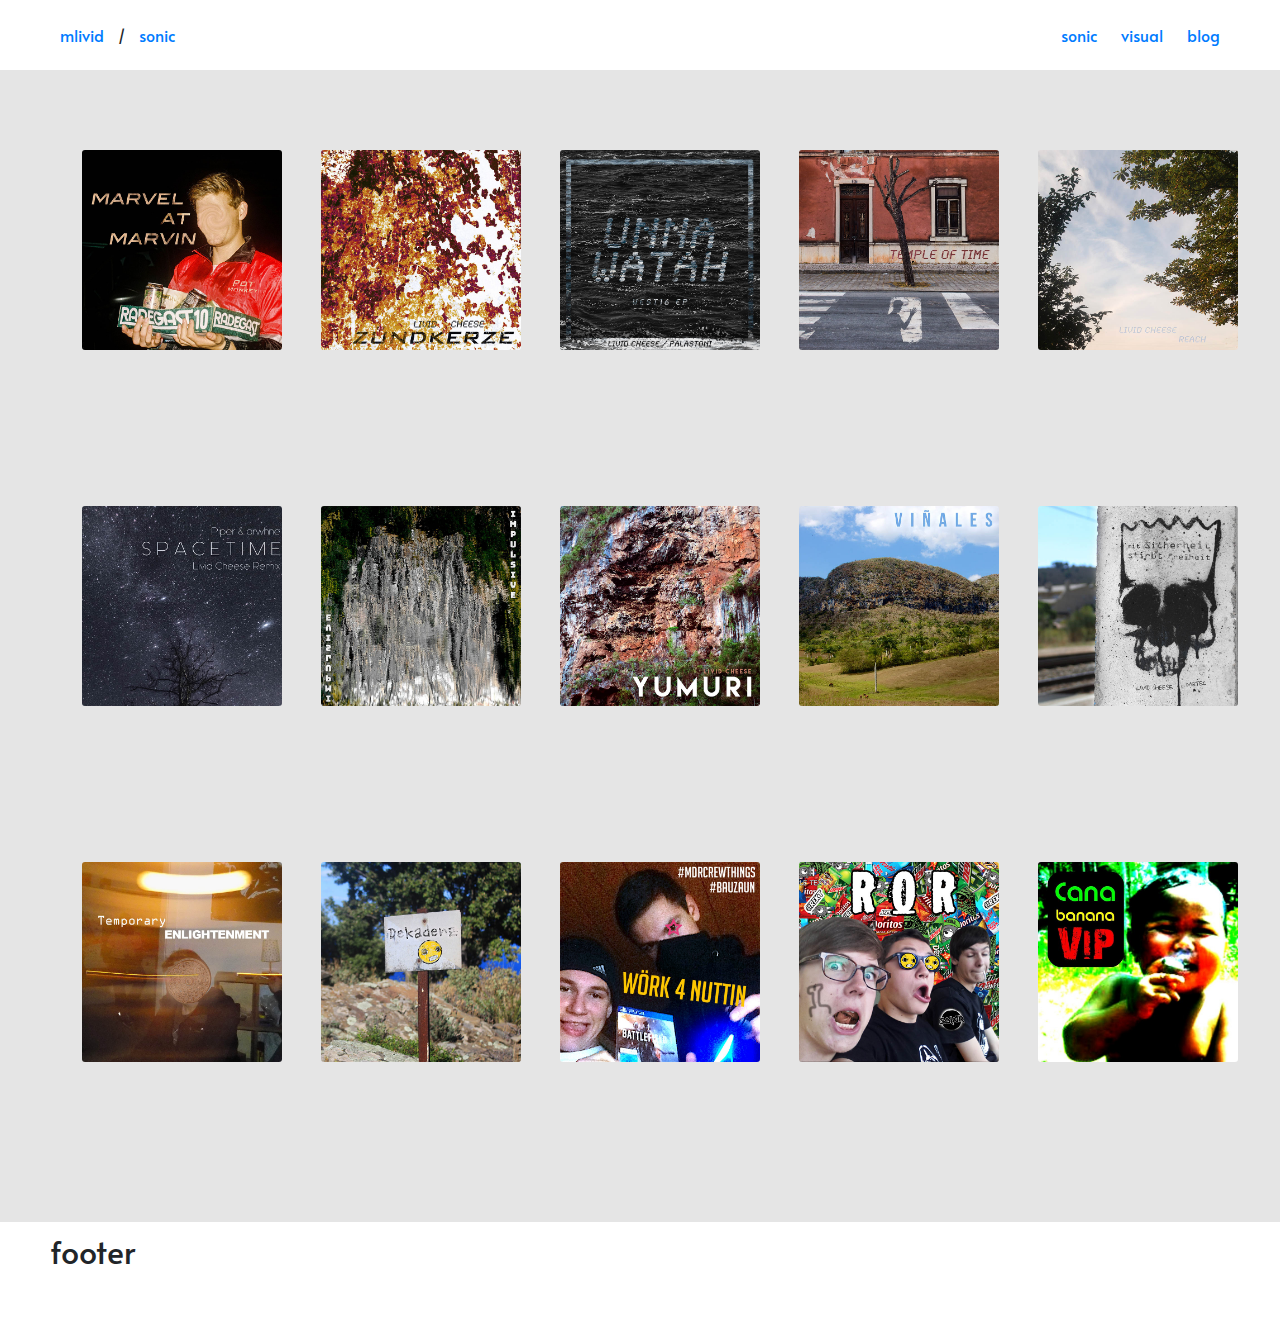
==== commit 9320910a: "Marvel at Marvin hinzugefugt" ====
--- a/sound.html
+++ b/sound.html
@@ -26,6 +26,31 @@
                     <!--wichtig das href des img und die id des div "collapse" müssen eineindeutig und die gleichen-->
                     
 
+                    <div class = "tile"> <!--Marvel at Marvin-->
+                        <img class="cover" src="images/Livid Cheese COVER715/17_MaM715.jpg" data-toggle="collapse" href="#mam" role="button" aria-expanded="false" aria-controls="collapseExample"/>
+                    </div>
+                    <div class="full_row">
+                        <div class="collapse" id="mam">
+                            <div>
+                                <div class="card card-body">
+                                    <h3>Pot Monkey - Marvel At Marvin</h3>
+                                    <iframe width="100%" height="166" scrolling="no" frameborder="no" allow="autoplay" src="https://w.soundcloud.com/player/?url=https%3A//api.soundcloud.com/tracks/783664444&color=%23eb4b46&auto_play=false&hide_related=false&show_comments=true&show_user=true&show_reposts=false&show_teaser=true"></iframe>
+                                    <a href="https://open.spotify.com/track/0VYW7cqgPTGfHdKTnNtq9o?si=eqpNDlebTXCwEe1ejMHi8A">Stream via Spotify</a>
+                                    <a href="https://lividcheese.bandcamp.com/track/marvel-at-marvin">Get the soothiness via Bandcamp</a>
+                                    <h3></h3>
+                                    <p>Last summer my friends and I were attending one hell of a Drum & Bass festival called "Let It Roll". After an 8h - shift of tripping to the most unreal Drum & Bass we went back to our tents. Because of the picturesquely rising sun one could start to see 1 squaremile sized carpet of collective trash that spread all over the camp site. Everybody was thoroughly fucked through by exhaustion and toxins that's start choking our neurons. Only sleep can cure such an abject state of existence. But because of our current biochemical makeup, sleeping was off the menu for at least 2 more hours.</br>
+                                    </br>
+                                        In that glorious moment, Marvin took the chance and did the unthinkable: He connected his mobile phone to a small boombox. One expected the incessant 172bpm Drum and Bass beat that's encapsulated the entire festival to be emitted from this boombox. But instead the utter most soothing sounds of a piano suddenly were radiated by the small JBL speaker. All of my friends attention shifted towards this unexpected happening.</br>
+                                        The gently sonics of Schuberts notation let the air around us vibrate. After a night of electronic loudness, with Schubert I finally understood what dynamics are. How really notes, tempo, chords and volume melange to one thing that's called 'music'.</br>
+                                        That sudden change from fast restless relentless Drum & Bass that's still echoed in all our heads to that warm piano was... peace.</br>
+                                    </br>
+                                        Thank you Marvin, for being so full of surprises.</p>
+                                </div>
+                            </div>
+                        </div>
+                    </div>
+
+
                     <div class = "tile"> <!--ZUNDKERZE-->
                         <img class="cover" src="images/Livid Cheese COVER715/16_Zundkerze_desaturated715.jpg" data-toggle="collapse" href="#zundkerze" role="button" aria-expanded="false" aria-controls="collapseExample"/>
                     </div>
@@ -34,13 +59,13 @@
                             <div>
                                 <div class="card card-body">
                                     <h3>Livid Cheese - Zündkerze</h3>
-                                    <iframe width="100%" height="100" scrolling="no" frameborder="no" allow="autoplay" src="https://w.soundcloud.com/player/?url=https%3A//api.soundcloud.com/tracks/706743538&color=%23ff5500&auto_play=false&hide_related=true&show_comments=true&show_user=true&show_reposts=false&show_teaser=true"></iframe>
+                                    <iframe width="100%" height="166" scrolling="no" frameborder="no" allow="autoplay" src="https://w.soundcloud.com/player/?url=https%3A//api.soundcloud.com/tracks/735954835&color=%23eb4b46&auto_play=false&hide_related=false&show_comments=true&show_user=true&show_reposts=false&show_teaser=true"></iframe>
                                     <a href="https://open.spotify.com/track/0VYW7cqgPTGfHdKTnNtq9o?si=eqpNDlebTXCwEe1ejMHi8A">Stream via Spotify</a>
-                                    <a href="https://lividcheese.bandcamp.com/track/space-time-livid-cheese-remix">Zündung on Bandcamp</a>
+                                    <a href="https://lividcheese.bandcamp.com/track/zundkerze">Zündung on Bandcamp</a>
                                     <h3></h3>
-                                    <p>In case you were wondering: Z&uuml;ndkerze is German and means spark plug.</p>
-                                    <p>This tune properly smashes your dancefloor filled with Drum&amp;Bass heads. Those major chords in the melody makes the song take itself not so seriously. The starker it hits you when the harder side of the track comes in.</p>
-                                    <p>Enjoy the dance, don't get blown up on new years eve. See you around livid people.</p>
+                                    <p>In case you were wondering: Zuendkerze is German and means spark plug.</br>
+                                    This tune properly smashes your dancefloor filled with Drum and Bass heads. Those major chords in the melody makes the song take itself not so seriously. The starker it hits you when the harder side of the track comes in.</br>
+                                    Enjoy the dance, don't get blown up on new years eve. See you around livid people.</p>
                                 </div>
                             </div>
                         </div>
@@ -70,11 +95,11 @@
                                                  After all this song for me is a musical painting of that sea of numbness and of the effort to leave it. I hope this song makes you relate or even better makes you draw your own imaginative thinking patterns in your head when listening. Enjooooooy!</p>
                                             </div>
                                             <div class=" column half_width">
-                                                <iframe width="100%" height="100" scrolling="no" frameborder="no" allow="autoplay" src="https://w.soundcloud.com/player/?url=https%3A//api.soundcloud.com/tracks/706743538&color=%23ff5500&auto_play=false&hide_related=true&show_comments=true&show_user=true&show_reposts=false&show_teaser=true"></iframe>
+                                                <iframe width="100%" height="166" scrolling="no" frameborder="no" allow="autoplay" src="https://w.soundcloud.com/player/?url=https%3A//api.soundcloud.com/tracks/733442260&color=%23536e75&auto_play=false&hide_related=false&show_comments=true&show_user=true&show_reposts=false&show_teaser=true"></iframe>
                                                <div class="links column">
                                                 <a href="https://soundcloud.com/naughtyloss">Check out Palastoni on Soundcloud</a>
                                                 <a href="https://open.spotify.com/track/0VYW7cqgPTGfHdKTnNtq9o?si=eqpNDlebTXCwEe1ejMHi8A">Stream via Spotify</a>
-                                                <a href="https://lividcheese.bandcamp.com/track/space-time-livid-cheese-remix">Dive deep unna watah via Bandcamp</a>
+                                                <a href="https://lividcheese.bandcamp.com/album/unnawatah-ep">Dive deep unna watah via Bandcamp</a>
                                                 </div>
                                             </div>
                                         </div> 
--- a/css/style.css
+++ b/css/style.css
@@ -179,7 +179,7 @@
     width:70%;
 }
 .carousel{
-    width:70vw;
+    widows: 70vw;
     margin-left: auto;
     margin-right: auto;
     display:block;
@@ -191,7 +191,7 @@
     background-image: url("data:image/svg+xml;charset=utf8,%3Csvg xmlns='http://www.w3.org/2000/svg' fill='%23000' viewBox='0 0 8 8'%3E%3Cpath d='M2.75 0l-1.5 1.5 2.5 2.5-2.5 2.5 1.5 1.5 4-4-4-4z'/%3E%3C/svg%3E") !important;
 }
 .carousel-caption-background{
-    padding:50px 00px;
+    padding:20px 00px;
     background-color: rgba(0,0,0,0.7);
     ;
 }
@@ -207,7 +207,7 @@
     left:0px;
     width:100vw;
     height:100vh;
-    background-color: rgba(0,0,0,0.9);
+    background-color: rgba(0,0,0,0.7);
 }
 
 #modal{
